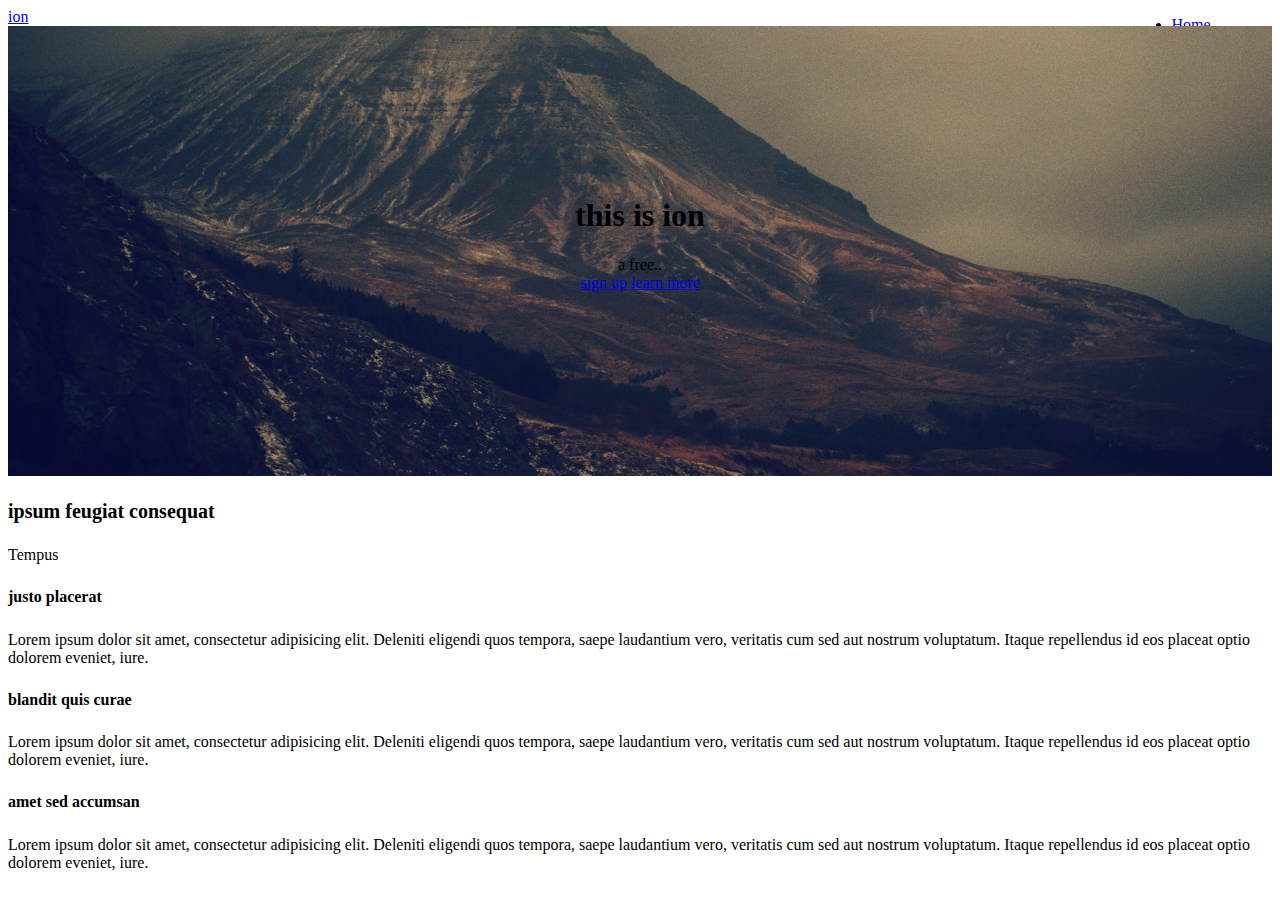
==== V7-ion/index.html @ 38d701ee "css2" ====
<!DOCTYPE html>
<html lang="en">
<head>
  <meta charset="UTF-8">
  <meta name="viewport" content="width=device-width, initial-scale=1.0">
  <meta http-equiv="X-UA-Compatible" content="ie=edge">
  <title>ION</title>
  <link rel="stylesheet" href="style.css">
  <link rel="stylesheet" href="fonts.css">
</head>

<body>
  <header>
    <div class="container">
				<div class="logo">
					<a href="#">ion</a>
			   </div>
<div class="menu">
  <ul>
    <li><a href="index.html">Home</a></li>
    <li><a href="#">Left Sidebar</a></li>
    <li><a href="#">Right Sidebar</a></li>
    <li><a href="#">No Sidebar</a></li>
    <li><a href="#" class="button_in_menu">Sign Up</a></li>
  </ul>
</div>

    </div>
</header>
<div class="banner">
  <h1>this is ion</h1>
  <div class="text">a free..</div>
  <a class="button" href="#">sign up</a>
  <a class="button" href="#">learn more</a>
</div>


  <section>
    <div class="container">
      <h3>ipsum feugiat consequat</h3>
    <p> Tempus </p>
  </div>
  </section>

  <section class="columns">
      <div class="container">
        <div class="column1">
          <i class="icon1"></i>
          <h4>justo placerat</h4>
          <p>Lorem ipsum dolor sit amet, consectetur adipisicing elit. Deleniti eligendi quos tempora, saepe laudantium vero, veritatis cum sed aut nostrum voluptatum. Itaque repellendus id eos placeat optio dolorem eveniet, iure.</p>
        </div>
        <div class="column2">
          <i class="icon2"></i>
          <h4>blandit quis curae</h4>
          <p>Lorem ipsum dolor sit amet, consectetur adipisicing elit. Deleniti eligendi quos tempora, saepe laudantium vero, veritatis cum sed aut nostrum voluptatum. Itaque repellendus id eos placeat optio dolorem eveniet, iure.</p>
        </div>
        <div class="column3">
          <i class="icon3"></i>
          <h4>amet sed accumsan</h4>
          <p>Lorem ipsum dolor sit amet, consectetur adipisicing elit. Deleniti eligendi quos tempora, saepe laudantium vero, veritatis cum sed aut nostrum voluptatum. Itaque repellendus id eos placeat optio dolorem eveniet, iure.</p>
        </div>
<div class="clear"></div>

      </div>
    </section>

    <div class="container"></div>
    <div class="container"></div>
    <div class="container"></div>


</body>

<footer>

</footer>
</html>
---- V7-ion/style.css ----
.clear
{
	clear: both;
}
.header {
  background: #fff;
  color: #555f66;
  height: 10px;
  left: 0;
  position: fixed;
  top: 0;
  width: 100%;
  z-index: 1;

}
.menu{
  list-style: none;
  margin: 0;
  padding: 0;
  float: right;
  height: inherit;
  //line-height: inherit;
  position: absolute;
  right: 1.25em;
  top: 0;
  vertical-align: middle;
}


.banner{

  height: 300px;
padding-top: 150px;
  background-image: url("images/banner.jpg");
  background-size: cover;
  background-position: center center;
  background-repeat: no-repeat;
  text-align: center;
  position: relative;
}
h1 a, h2 a, h3 a, h4 a, h5 a, h6 a {
  color: inherit;
  text-decoration: none;
}

h2 {
font-size: 1.5em;
line-height: 1.5em;
}

h3 {
font-size: 1.25em;
line-height: 1.5em;
}

h4 {
font-size: 1em;
line-height: 1.5em;
}
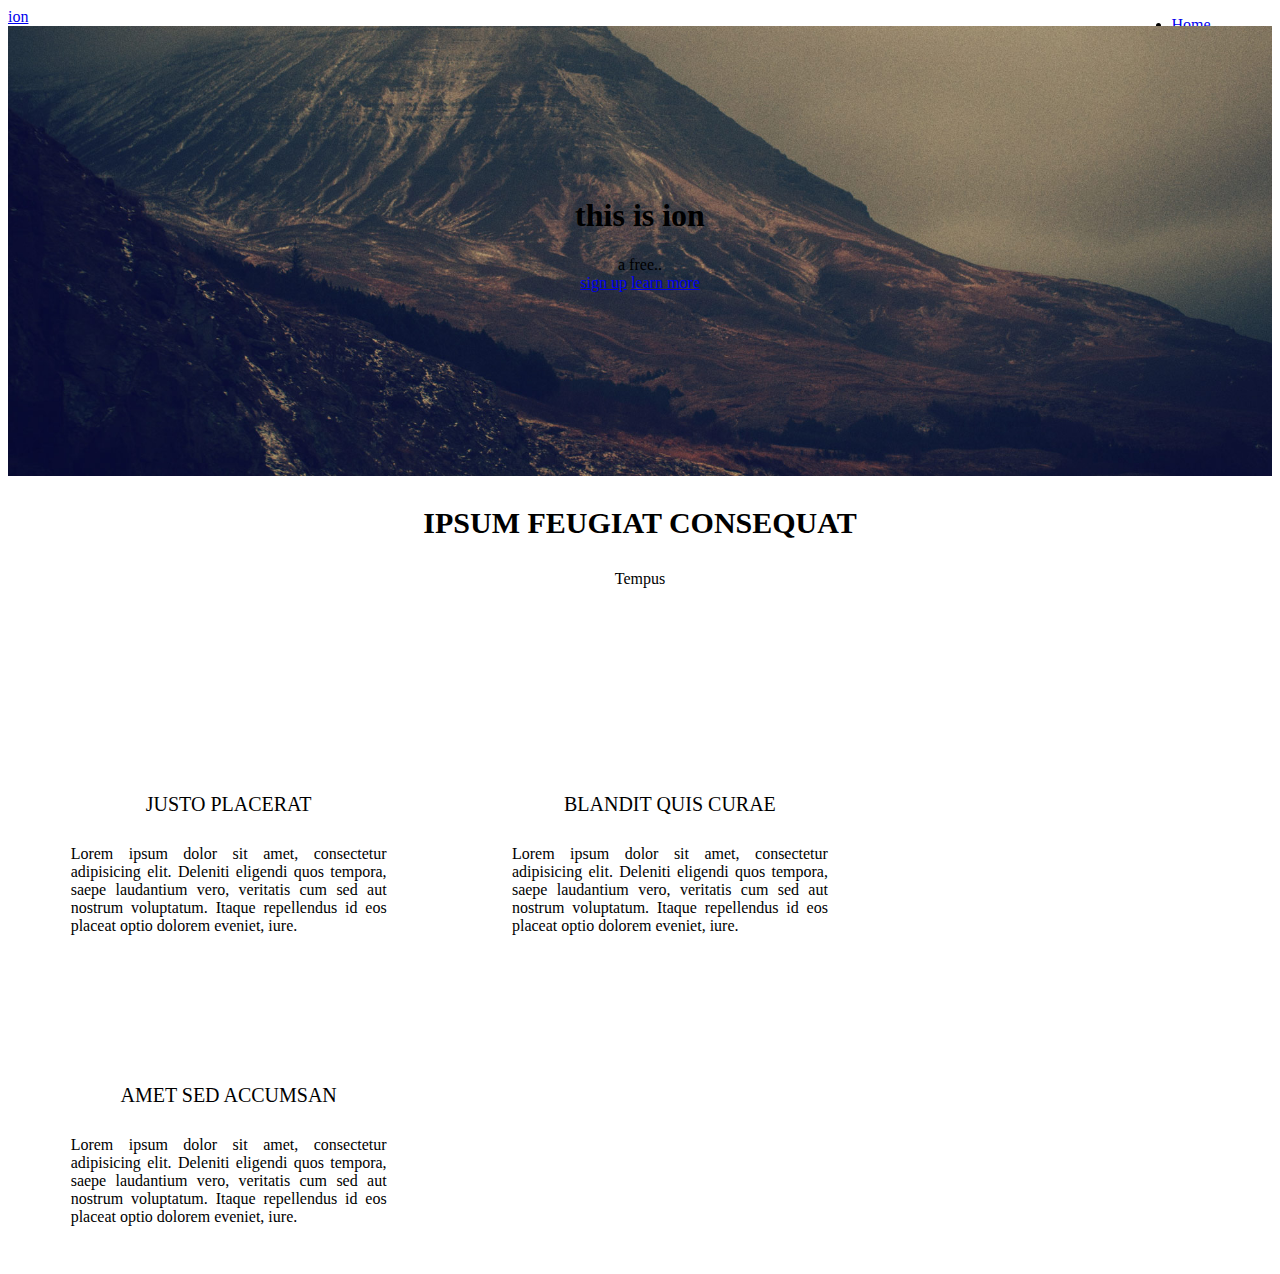
==== commit b4ce4098: "css3" ====
--- a/V7-ion/index.html
+++ b/V7-ion/index.html
@@ -11,6 +11,7 @@
 
 <body>
   <header>
+
     <div class="container">
 				<div class="logo">
 					<a href="#">ion</a>
@@ -44,17 +45,17 @@
 
   <section class="columns">
       <div class="container">
-        <div class="column1">
+        <div class="column">
           <i class="icon1"></i>
           <h4>justo placerat</h4>
           <p>Lorem ipsum dolor sit amet, consectetur adipisicing elit. Deleniti eligendi quos tempora, saepe laudantium vero, veritatis cum sed aut nostrum voluptatum. Itaque repellendus id eos placeat optio dolorem eveniet, iure.</p>
         </div>
-        <div class="column2">
+        <div class="column">
           <i class="icon2"></i>
           <h4>blandit quis curae</h4>
           <p>Lorem ipsum dolor sit amet, consectetur adipisicing elit. Deleniti eligendi quos tempora, saepe laudantium vero, veritatis cum sed aut nostrum voluptatum. Itaque repellendus id eos placeat optio dolorem eveniet, iure.</p>
         </div>
-        <div class="column3">
+        <div class="column">
           <i class="icon3"></i>
           <h4>amet sed accumsan</h4>
           <p>Lorem ipsum dolor sit amet, consectetur adipisicing elit. Deleniti eligendi quos tempora, saepe laudantium vero, veritatis cum sed aut nostrum voluptatum. Itaque repellendus id eos placeat optio dolorem eveniet, iure.</p>
--- a/V7-ion/style.css
+++ b/V7-ion/style.css
@@ -1,6 +1,12 @@
 .clear
 {
 	clear: both;
+}
+.container
+{
+	width: 100%;
+	max-width: 1280px;
+	margin: 0 auto;
 }
 .header {
   background: #fff;
@@ -38,22 +44,60 @@
   text-align: center;
   position: relative;
 }
-h1 a, h2 a, h3 a, h4 a, h5 a, h6 a {
-  color: inherit;
-  text-decoration: none;
+p{
+  text-align: center;s
 }
 
 h2 {
-font-size: 1.5em;
-line-height: 1.5em;
+font-size: 20px;
+
 }
 
 h3 {
-font-size: 1.25em;
-line-height: 1.5em;
+font-size: 30px;
+text-align: center;
+text-transform: uppercase;
 }
 
 h4 {
 font-size: 1em;
 line-height: 1.5em;
 }
+.columns
+{
+	padding: 40px 0;
+}
+.column
+{
+	display: inline-block;
+	float: left;
+	width: 33.33%;
+	padding: 0 10px;
+	text-align: center;
+}
+.column h4
+{
+
+		font-size: 20px;
+		font-weight: 300;
+		text-transform: uppercase;
+}
+.column p
+{
+	width: 75%;
+	margin: 0 auto;
+
+	font-weight: 400;
+	text-align: justify;
+}
+.column .icon1,.column .icon2,.column .icon3
+{	display: inline-block;
+	width: 64px;
+	height: 64px;
+	background-size: auto;
+	margin: 25px 0;
+}
+.definition_item .icon1
+{
+		background: url("images/lamp.png") no-repeat center center;
+}
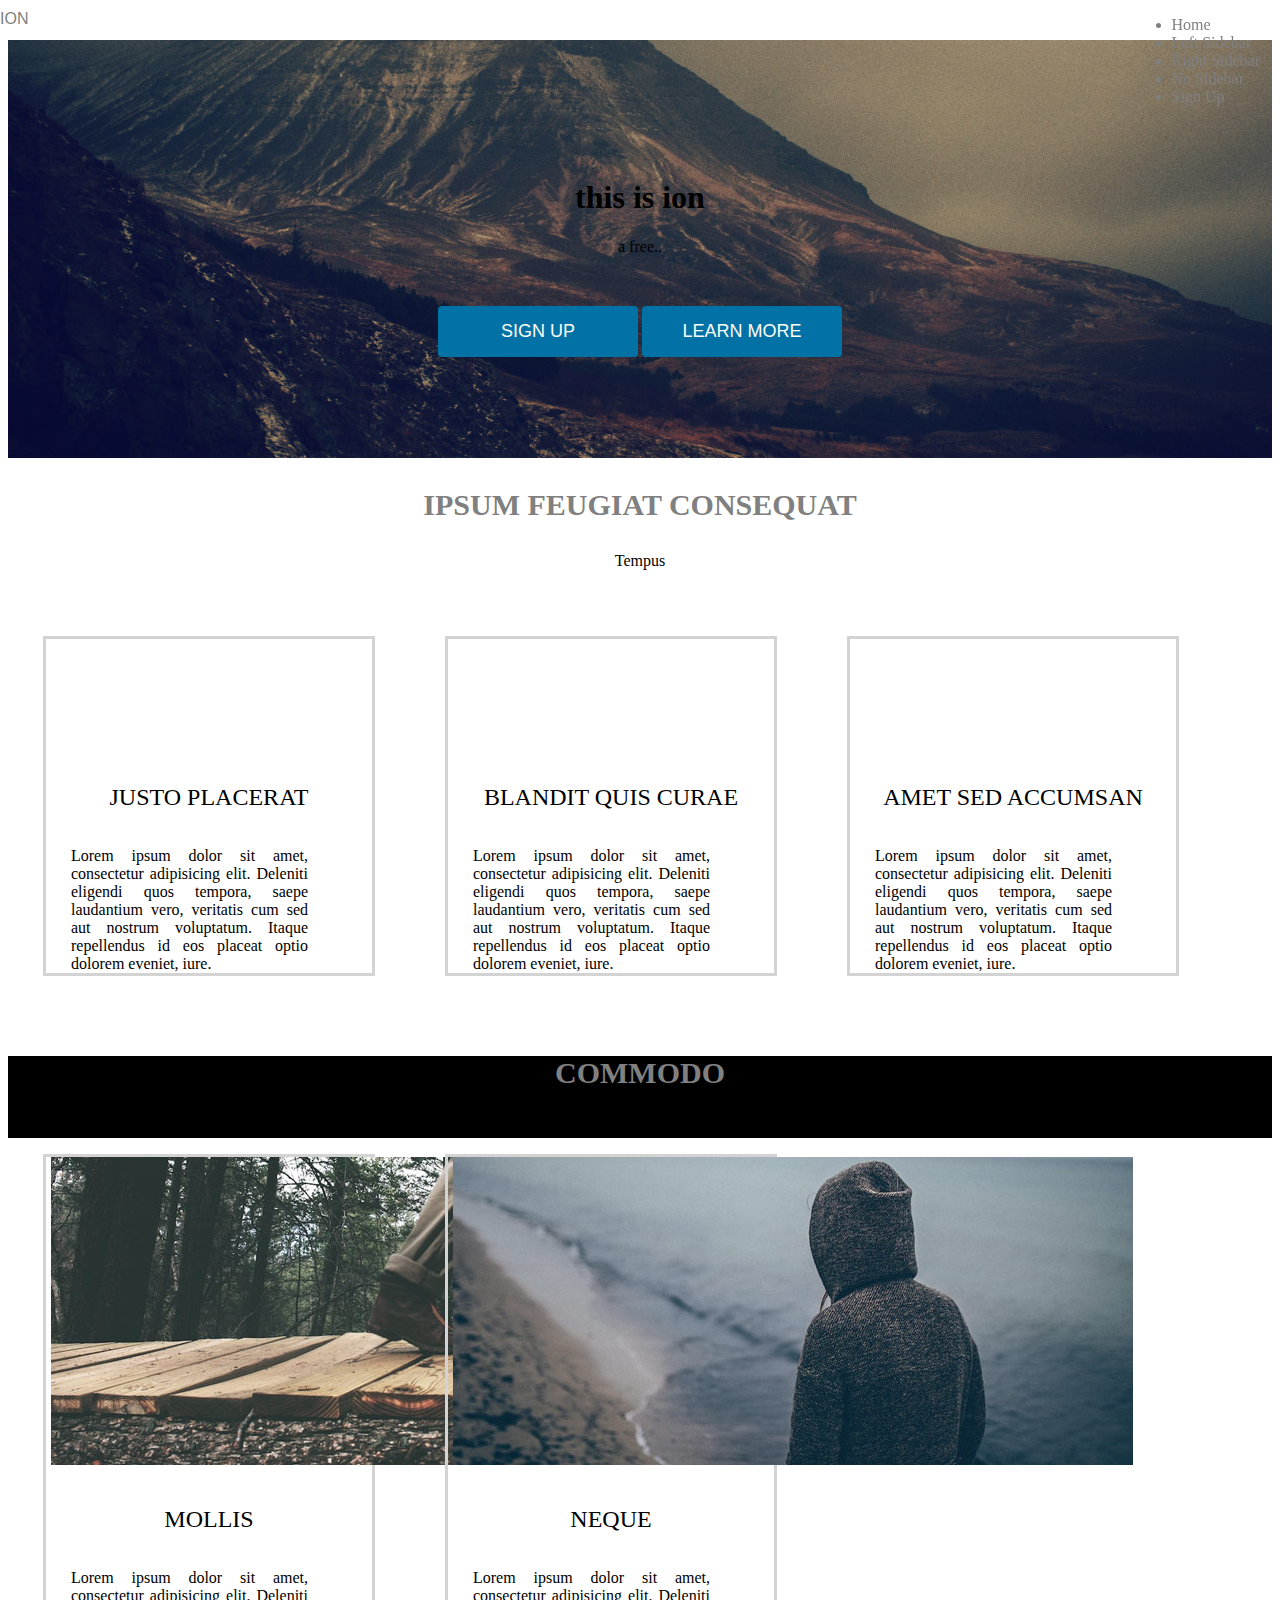
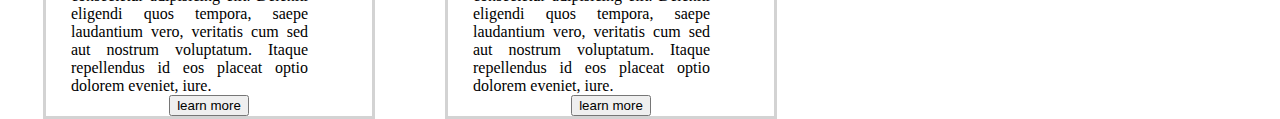
==== commit 8e215329: "ver2" ====
--- a/V7-ion/index.html
+++ b/V7-ion/index.html
@@ -43,19 +43,19 @@
   </div>
   </section>
 
-  <section class="columns">
+  <section class="squares">
       <div class="container">
-        <div class="column">
+        <div class="square">
           <i class="icon1"></i>
           <h4>justo placerat</h4>
           <p>Lorem ipsum dolor sit amet, consectetur adipisicing elit. Deleniti eligendi quos tempora, saepe laudantium vero, veritatis cum sed aut nostrum voluptatum. Itaque repellendus id eos placeat optio dolorem eveniet, iure.</p>
         </div>
-        <div class="column">
+        <div class="square">
           <i class="icon2"></i>
           <h4>blandit quis curae</h4>
           <p>Lorem ipsum dolor sit amet, consectetur adipisicing elit. Deleniti eligendi quos tempora, saepe laudantium vero, veritatis cum sed aut nostrum voluptatum. Itaque repellendus id eos placeat optio dolorem eveniet, iure.</p>
         </div>
-        <div class="column">
+        <div class="square">
           <i class="icon3"></i>
           <h4>amet sed accumsan</h4>
           <p>Lorem ipsum dolor sit amet, consectetur adipisicing elit. Deleniti eligendi quos tempora, saepe laudantium vero, veritatis cum sed aut nostrum voluptatum. Itaque repellendus id eos placeat optio dolorem eveniet, iure.</p>
@@ -64,8 +64,25 @@
 
       </div>
     </section>
+    <section class="blackcontainer">
+      <div class="container">
+        <h3>commodo</h3>
+      <p> amet </p>
+    </div>
+    <div class="square">
+    <img src="images/pic01.jpg" alt="">
+      <h4>mollis</h4>
+      <p>Lorem ipsum dolor sit amet, consectetur adipisicing elit. Deleniti eligendi quos tempora, saepe laudantium vero, veritatis cum sed aut nostrum voluptatum. Itaque repellendus id eos placeat optio dolorem eveniet, iure.</p>
+      	<button class="btn">learn more</button>
+    </div>
+    <div class="square">
+    <img src="images/pic02.jpg" alt="">
+      <h4>neque</h4>
+      <p>Lorem ipsum dolor sit amet, consectetur adipisicing elit. Deleniti eligendi quos tempora, saepe laudantium vero, veritatis cum sed aut nostrum voluptatum. Itaque repellendus id eos placeat optio dolorem eveniet, iure.</p>
+<button class="btn">learn more</button>
+    </div>
+    </section>
 
-    <div class="container"></div>
     <div class="container"></div>
     <div class="container"></div>
 
--- a/V7-ion/style.css
+++ b/V7-ion/style.css
@@ -8,10 +8,10 @@
 	max-width: 1280px;
 	margin: 0 auto;
 }
-.header {
+header {
   background: #fff;
   color: #555f66;
-  height: 10px;
+  height: 40px;
   left: 0;
   position: fixed;
   top: 0;
@@ -19,17 +19,28 @@
   z-index: 1;
 
 }
+.logo {
+  margin: 10px 0;
+text-transform: uppercase;
+	font-family: "Aria", sans-serif;
+
+}
+a{
+  text-decoration: none;
+    color: gray;
+}
 .menu{
   list-style: none;
   margin: 0;
   padding: 0;
   float: right;
   height: inherit;
-  //line-height: inherit;
+
   position: absolute;
   right: 1.25em;
   top: 0;
   vertical-align: middle;
+  color: gray;
 }
 
 
@@ -48,56 +59,88 @@
   text-align: center;s
 }
 
+
+.button
+{
+  background: #0272A6;
+  color: #fbfcf7;
+  display: inline-block;
+  width: 200px;
+  padding: 15px 0;
+  margin: 0 auto;
+  border-radius: 4px;
+  text-transform: uppercase;
+  font-family: "Aria", sans-serif;
+  font-size: 18px;
+  text-align: center;
+  margin-top: 50px;
+  text-decoration: none;
+  border-color: gray;
+}
+
+
 h2 {
 font-size: 20px;
 
 }
 
+
 h3 {
 font-size: 30px;
 text-align: center;
 text-transform: uppercase;
+color: gray;
 }
 
 h4 {
 font-size: 1em;
 line-height: 1.5em;
 }
-.columns
+.squares
 {
-	padding: 40px 0;
+	padding: 50px 0;
+
 }
-.column
+.square
 {
-	display: inline-block;
+  display: inline-block;
 	float: left;
-	width: 33.33%;
-	padding: 0 10px;
+	width: 25%;
+	padding: 0 5px;
 	text-align: center;
+  border-style: solid;
+  border-color: lightgray;
+  margin: 0 35px;
+
 }
-.column h4
+.square h4
 {
 
-		font-size: 20px;
-		font-weight: 300;
-		text-transform: uppercase;
+  font-size: 24px;
+  font-weight: 300;
+  text-transform: uppercase
 }
-.column p
+.square p
 {
-	width: 75%;
-	margin: 0 auto;
-
-	font-weight: 400;
+  width: 75%;
+	margin: 0 20px;
+	font-weight:200;
 	text-align: justify;
 }
-.column .icon1,.column .icon2,.column .icon3
+.square .icon1,.square .icon2,.square .icon3
 {	display: inline-block;
-	width: 64px;
+	width: 24px;
 	height: 64px;
 	background-size: auto;
-	margin: 25px 0;
+	margin: 20px 0;
 }
 .definition_item .icon1
 {
 		background: url("images/lamp.png") no-repeat center center;
 }
+.blackcontainer
+{
+  background-color: black;
+  text-align: center;
+  position: relative;
+}
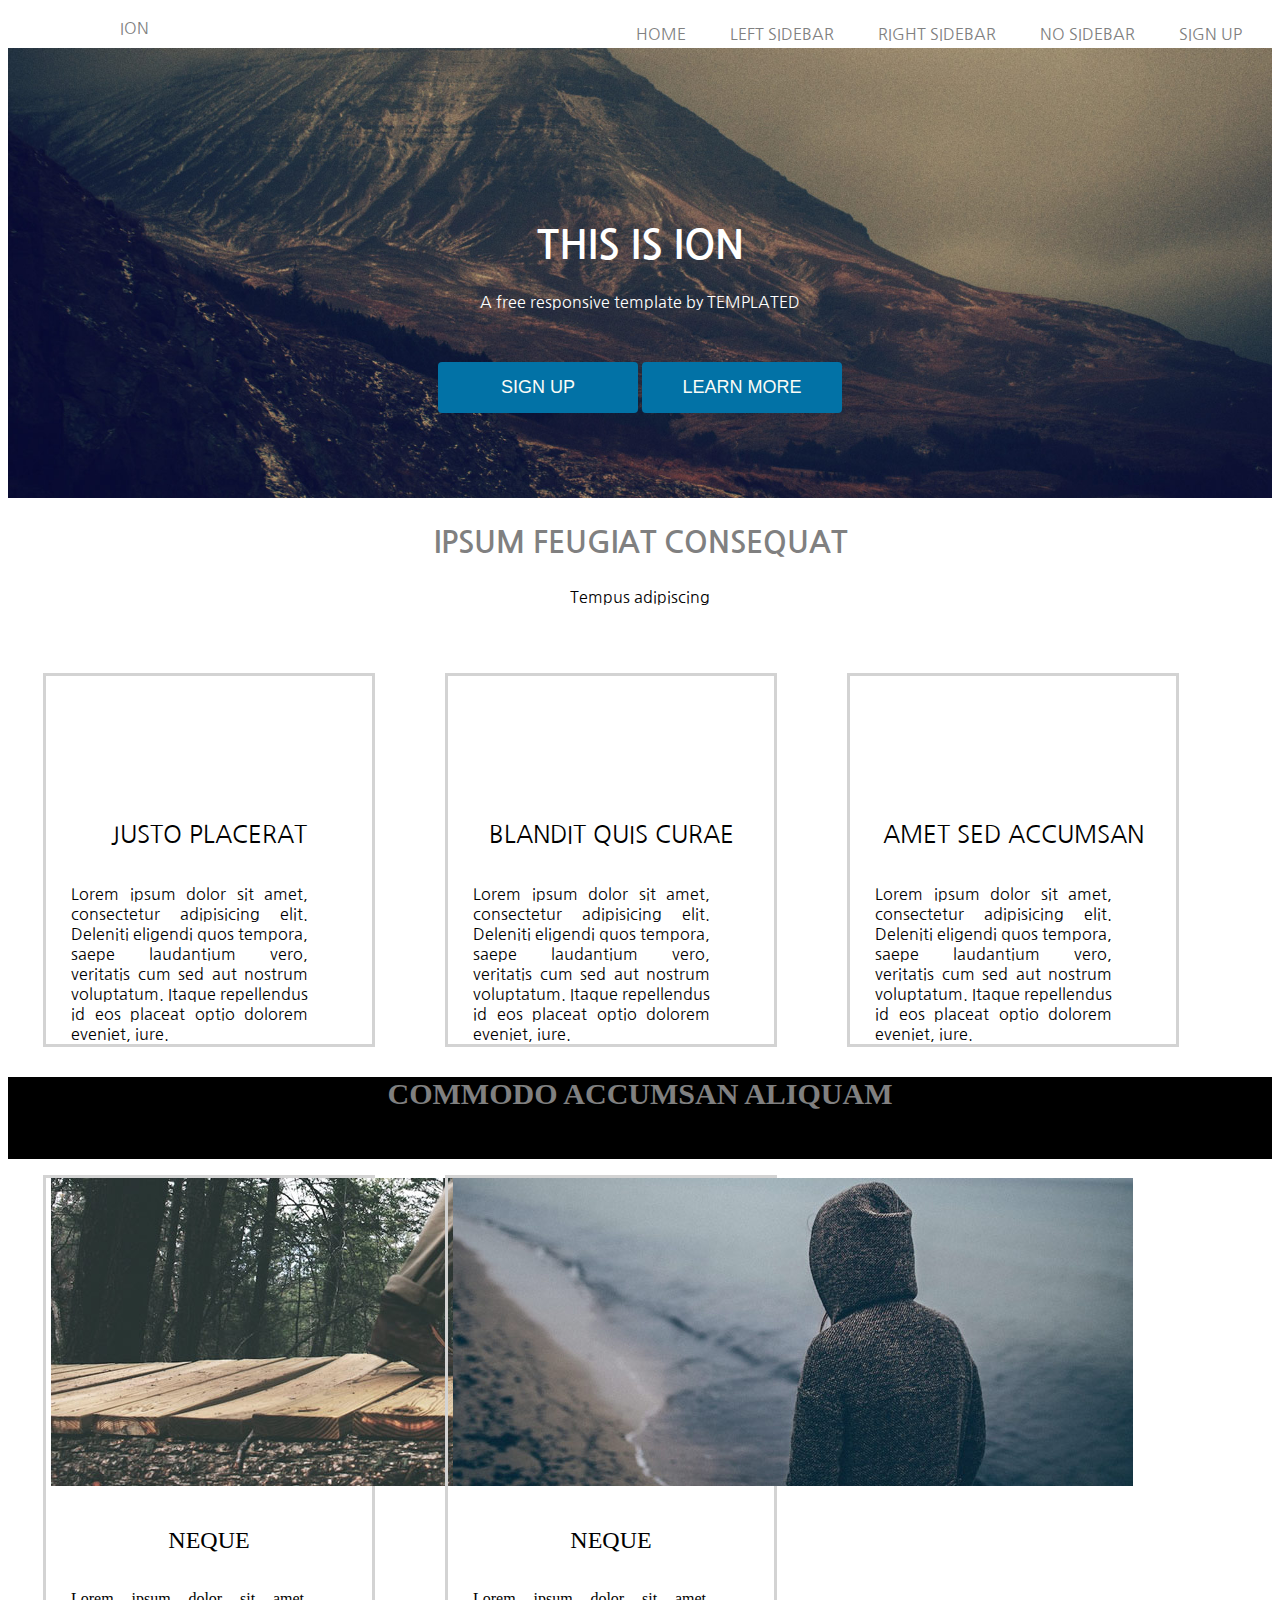
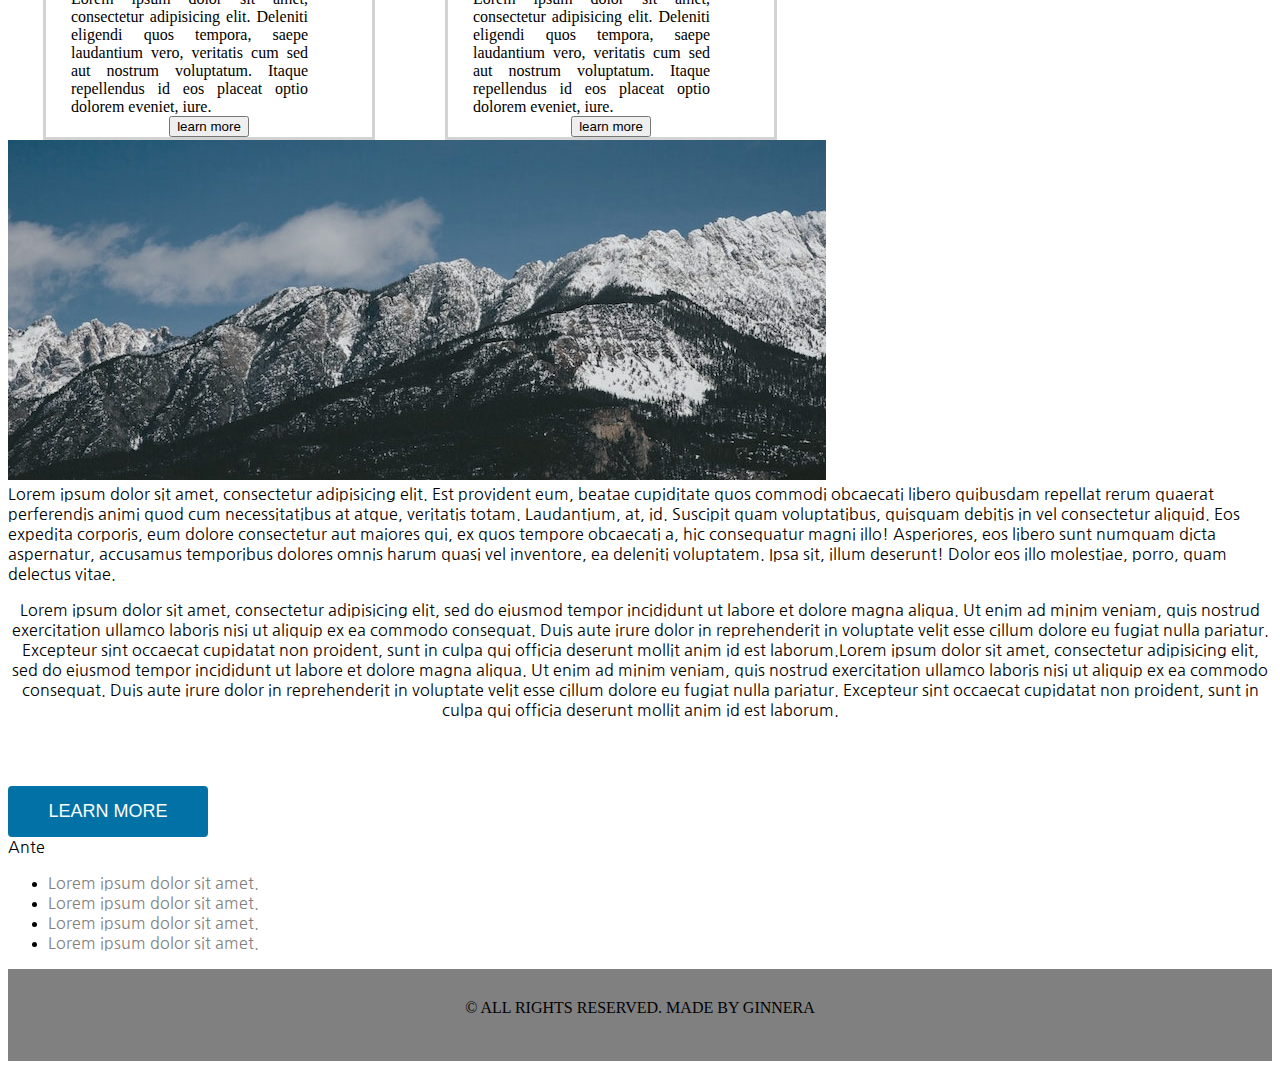
==== commit 41e271b2: "menu" ====
--- a/V7-ion/index.html
+++ b/V7-ion/index.html
@@ -7,41 +7,51 @@
   <title>ION</title>
   <link rel="stylesheet" href="style.css">
   <link rel="stylesheet" href="fonts.css">
+  <link href="https://fonts.googleapis.com/css?family=Mukta+Malar" rel="stylesheet">
+  <link href="https://fonts.googleapis.com/css?family=Nanum+Gothic" rel="stylesheet">
 </head>
 
 <body>
   <header>
-
     <div class="container">
-				<div class="logo">
-					<a href="#">ion</a>
-			   </div>
-<div class="menu">
-  <ul>
-    <li><a href="index.html">Home</a></li>
-    <li><a href="#">Left Sidebar</a></li>
-    <li><a href="#">Right Sidebar</a></li>
-    <li><a href="#">No Sidebar</a></li>
-    <li><a href="#" class="button_in_menu">Sign Up</a></li>
-  </ul>
-</div>
-
+        <nav>
+            <div class="uppercase">
+              <div class="logo">
+                <a href="#">ion</a>
+              </div>
+              <div class="menu">
+                <ul class="menuul">
+                  <li><a href="#">HOME</a></li>
+                  <li><a href="#">Left Sidebar</a></li>
+                  <li><a href="#">Right Sidebar</a></li>
+                  <li><a href="#">No Sidebar</a></li>
+                  <li><a href="#">Sign Up</a></li>
+                </ul>
+              </div>
+            <div class="clear"></div>
+            </div>
+        </nav>
     </div>
 </header>
+
 <div class="banner">
-  <h1>this is ion</h1>
-  <div class="text">a free..</div>
+  <h1 class="uppercase">this is ion</h1>
+  <div class="text">A free responsive template by
+    <span class="uppercase">templated
+    </span>
+  </div>
   <a class="button" href="#">sign up</a>
   <a class="button" href="#">learn more</a>
 </div>
 
 
+
+
   <section>
     <div class="container">
       <h3>ipsum feugiat consequat</h3>
-    <p> Tempus </p>
+    <p> Tempus adipiscing </p>
   </div>
-  </section>
 
   <section class="squares">
       <div class="container">
@@ -56,40 +66,71 @@
           <p>Lorem ipsum dolor sit amet, consectetur adipisicing elit. Deleniti eligendi quos tempora, saepe laudantium vero, veritatis cum sed aut nostrum voluptatum. Itaque repellendus id eos placeat optio dolorem eveniet, iure.</p>
         </div>
         <div class="square">
-          <i class="icon3"></i>
+          <i class="icon3">
+
+          </i>
           <h4>amet sed accumsan</h4>
           <p>Lorem ipsum dolor sit amet, consectetur adipisicing elit. Deleniti eligendi quos tempora, saepe laudantium vero, veritatis cum sed aut nostrum voluptatum. Itaque repellendus id eos placeat optio dolorem eveniet, iure.</p>
         </div>
+        </div>
+  </section>
 <div class="clear"></div>
+</section>
 
-      </div>
-    </section>
-    <section class="blackcontainer">
-      <div class="container">
-        <h3>commodo</h3>
+<section class="blackcontainer">
+      <div class="containerb">
+        <h3>commodo accumsan aliquam</h3>
       <p> amet </p>
-    </div>
     <div class="square">
     <img src="images/pic01.jpg" alt="">
-      <h4>mollis</h4>
+      <h4>neque</h4>
       <p>Lorem ipsum dolor sit amet, consectetur adipisicing elit. Deleniti eligendi quos tempora, saepe laudantium vero, veritatis cum sed aut nostrum voluptatum. Itaque repellendus id eos placeat optio dolorem eveniet, iure.</p>
-      	<button class="btn">learn more</button>
+    <button class="btn">learn more</button>
     </div>
     <div class="square">
     <img src="images/pic02.jpg" alt="">
       <h4>neque</h4>
       <p>Lorem ipsum dolor sit amet, consectetur adipisicing elit. Deleniti eligendi quos tempora, saepe laudantium vero, veritatis cum sed aut nostrum voluptatum. Itaque repellendus id eos placeat optio dolorem eveniet, iure.</p>
-<button class="btn">learn more</button>
+      <button class="btn">learn more</button>
     </div>
-    </section>
+    </div>
+</section>
 
-    <div class="container"></div>
-    <div class="container"></div>
+<section>
+  <div class="container">
+
+    <img src="images/pic03.jpg" alt="">
+    <div>Lorem ipsum dolor sit amet, consectetur adipisicing elit. Est provident eum, beatae cupiditate quos commodi obcaecati libero quibusdam repellat rerum quaerat perferendis animi quod cum necessitatibus at atque, veritatis totam.
+    Laudantium, at, id. Suscipit quam voluptatibus, quisquam debitis in vel consectetur aliquid. Eos expedita corporis, eum dolore consectetur aut maiores qui, ex quos tempore obcaecati a, hic consequatur magni illo!
+    Asperiores, eos libero sunt numquam dicta aspernatur, accusamus temporibus dolores omnis harum quasi vel inventore, ea deleniti voluptatem. Ipsa sit, illum deserunt! Dolor eos illo molestiae, porro, quam delectus vitae.</div>
+  </div>
+  <div class="container">
+    <div>
+      <p>Lorem ipsum dolor sit amet, consectetur adipisicing elit, sed do eiusmod tempor incididunt ut labore et dolore magna aliqua. Ut enim ad minim veniam, quis nostrud exercitation ullamco laboris nisi ut aliquip ex ea commodo consequat. Duis aute irure dolor in reprehenderit in voluptate velit esse cillum dolore eu fugiat nulla pariatur. Excepteur sint occaecat cupidatat non proident, sunt in culpa qui officia deserunt mollit anim id est laborum.Lorem ipsum dolor sit amet, consectetur adipisicing elit, sed do eiusmod tempor incididunt ut labore et dolore magna aliqua. Ut enim ad minim veniam, quis nostrud exercitation ullamco laboris nisi ut aliquip ex ea commodo consequat. Duis aute irure dolor in reprehenderit in voluptate velit esse cillum dolore eu fugiat nulla pariatur. Excepteur sint occaecat cupidatat non proident, sunt in culpa qui officia deserunt mollit anim id est laborum.</p>
+      <a class="button" href="#">learn more</a>
+    </div>
+    <div>
+      Ante
+      <ul>
+        <li><a href="#">Lorem ipsum dolor sit amet.</a></li>
+        <li><a href="#">Lorem ipsum dolor sit amet.</a></li>
+        <li><a href="#">Lorem ipsum dolor sit amet.</a></li>
+        <li><a href="#">Lorem ipsum dolor sit amet.</a></li>
+    </ul>
+
+    </div>
+  </div>
+
+
+
+
+</section>
+
 
 
 </body>
 
 <footer>
-
+<span class="copy">© ALL RIGHTS RESERVED. MADE BY GINNERA</span>
 </footer>
 </html>
--- a/V7-ion/style.css
+++ b/V7-ion/style.css
@@ -1,53 +1,84 @@
 .clear
 {
-	clear: both;
+  clear: both;
+}
+a
+{
+  color: gray;
+  text-decoration: none;
+
+}
+.uppercase
+{
+	text-transform: uppercase;
+
 }
 .container
 {
 	width: 100%;
 	max-width: 1280px;
 	margin: 0 auto;
+  font-family: 'Nanum Gothic', sans-serif;
+
 }
 header {
   background: #fff;
   color: #555f66;
   height: 40px;
   left: 0;
-  position: fixed;
+  position: relative;
   top: 0;
   width: 100%;
   z-index: 1;
 
 }
-.logo {
-  margin: 10px 0;
-text-transform: uppercase;
-	font-family: "Aria", sans-serif;
-
-}
-a{
-  text-decoration: none;
-    color: gray;
-}
-.menu{
+/* logo,menu */
+.logo,.menu
+{
+  display: inline-block;
+}
+.logo
+{
+  float: left;
+  width: 20%;
+  text-align: center;
+	padding-top: 10px;
+  /*padding-top: 30px;*/
+}
+.menu
+{
+  float: right;
+  width: 80%;
+  /*padding-top: 30px;*/
+  text-align: right;
+
+}
+.menuul
+{
   list-style: none;
-  margin: 0;
-  padding: 0;
-  float: right;
-  height: inherit;
-
-  position: absolute;
-  right: 1.25em;
-  top: 0;
-  vertical-align: middle;
-  color: gray;
-}
-
-
-.banner{
-
+  padding-right: 10px;
+}
+.menuul li
+{
+  display: inline;
+  padding: 0px 20px;
+
+
+}
+.menuul a:hover
+{
+  color: white;
+	background-color: skyblue;
+	border-radius: 10px;
+
+}
+
+/*banner*/
+
+.banner
+{
   height: 300px;
-padding-top: 150px;
+	padding-top: 150px;
   background-image: url("images/banner.jpg");
   background-size: cover;
   background-position: center center;
@@ -68,14 +99,36 @@
   width: 200px;
   padding: 15px 0;
   margin: 0 auto;
-  border-radius: 4px;
   text-transform: uppercase;
   font-family: "Aria", sans-serif;
   font-size: 18px;
   text-align: center;
   margin-top: 50px;
   text-decoration: none;
+	border-radius: 4px;
   border-color: gray;
+}
+.button:hover
+{
+  color: white;
+	background-color: skyblue;
+	border-radius: 4px;
+}
+
+
+
+h1
+{
+  color: white;
+  font-size: 40px;
+  font-family: monospace;
+  font-family: 'Nanum Gothic', sans-serif;
+
+
+}
+.banner .text{
+  color: white;
+font-family: 'Nanum Gothic', sans-serif;
 }
 
 
@@ -138,9 +191,35 @@
 {
 		background: url("images/lamp.png") no-repeat center center;
 }
-.blackcontainer
+/*block2*/
+.containerb
 {
   background-color: black;
   text-align: center;
   position: relative;
-}
+  background-size: cover;
+}
+.text
+{
+  color: grey;
+}
+
+.column
+{
+  display: inline-block;
+}
+
+/*footer*/
+footer
+{
+	height: 92px;
+	text-align: center;
+	background-color: grey;
+	text-transform: uppercase;
+}
+footer span
+{
+	display: inline-block;
+	margin: 30px 0;
+
+}
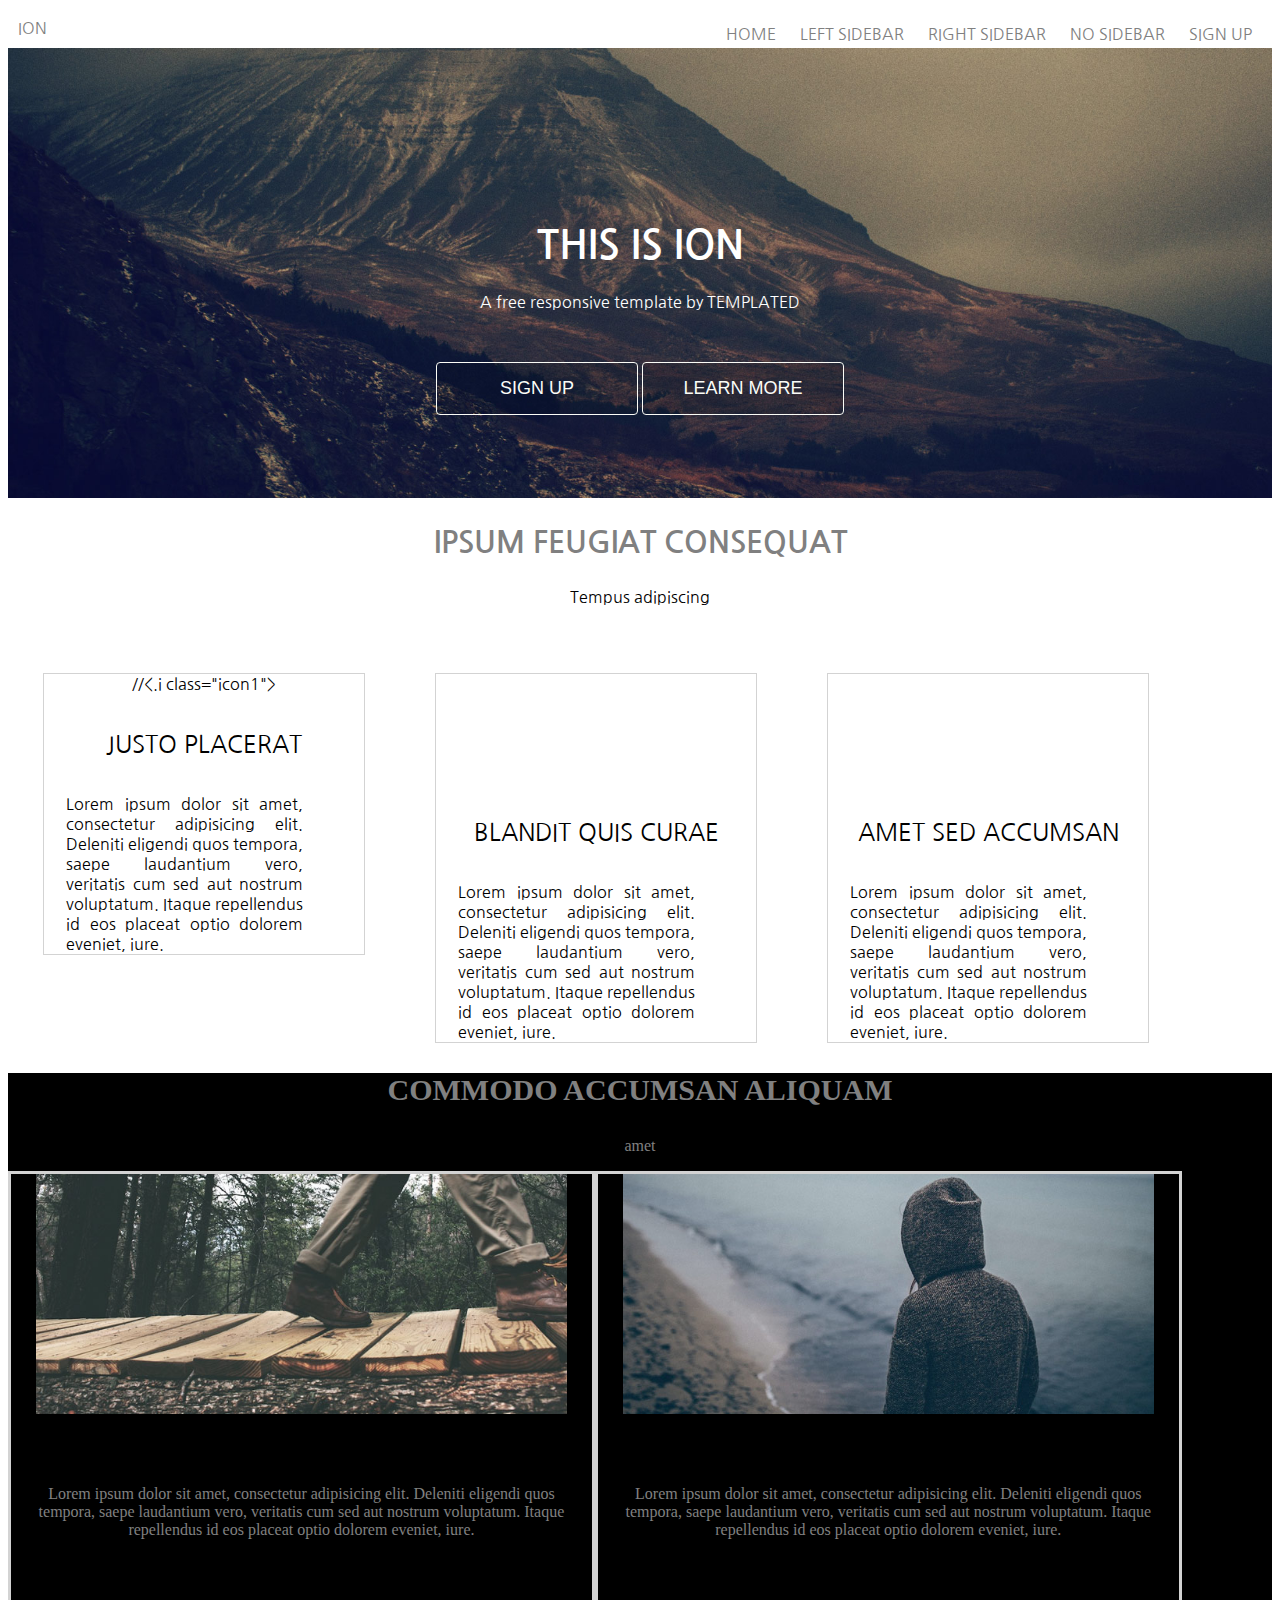
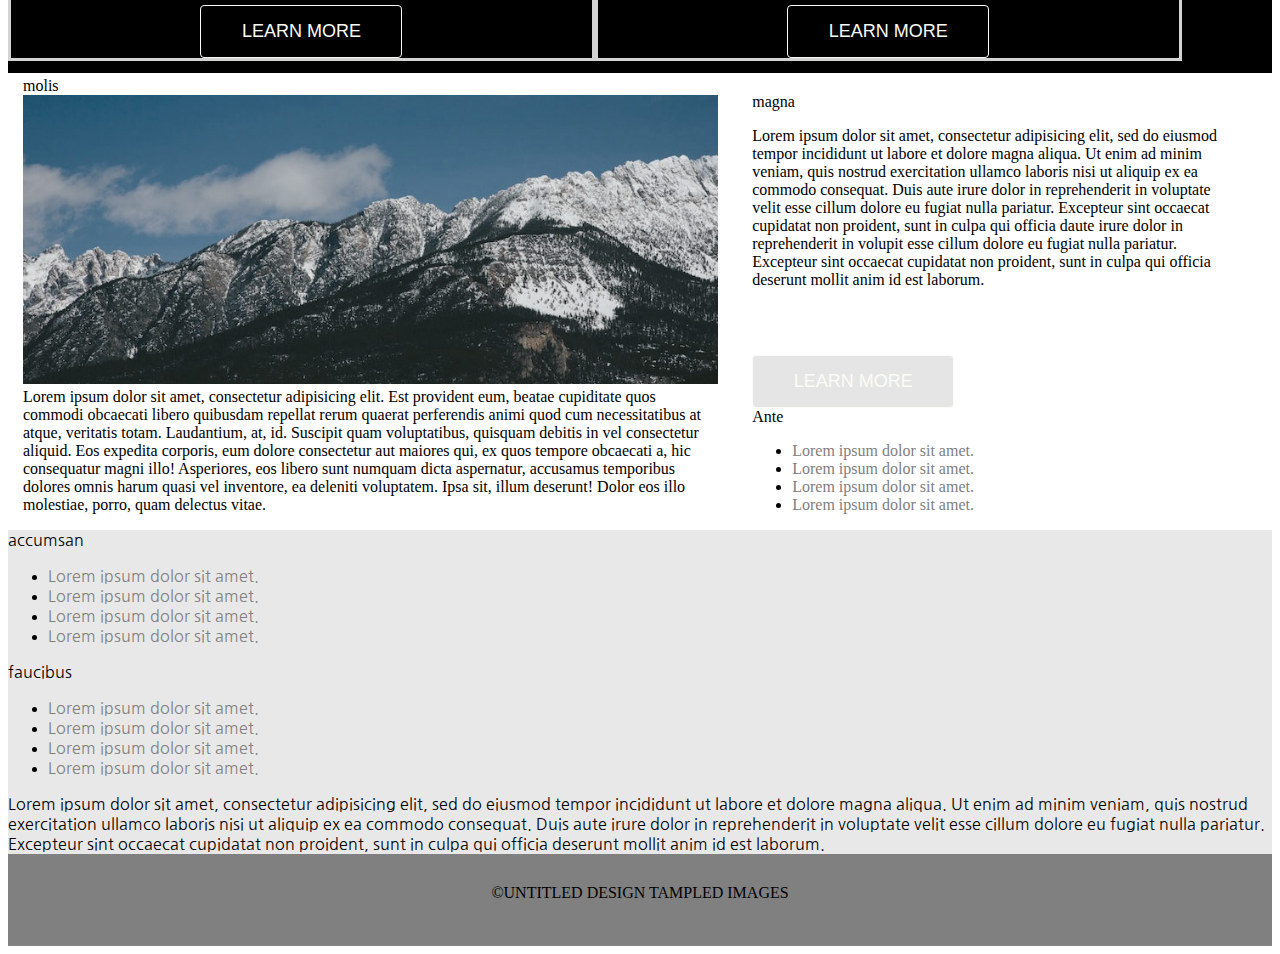
==== commit e037e130: "ver4" ====
--- a/V7-ion/index.html
+++ b/V7-ion/index.html
@@ -56,7 +56,8 @@
   <section class="squares">
       <div class="container">
         <div class="square">
-          <i class="icon1"></i>
+          //<.i class="icon1"></i>
+          <i class="icon fa-area-chart major"></i>
           <h4>justo placerat</h4>
           <p>Lorem ipsum dolor sit amet, consectetur adipisicing elit. Deleniti eligendi quos tempora, saepe laudantium vero, veritatis cum sed aut nostrum voluptatum. Itaque repellendus id eos placeat optio dolorem eveniet, iure.</p>
         </div>
@@ -66,9 +67,7 @@
           <p>Lorem ipsum dolor sit amet, consectetur adipisicing elit. Deleniti eligendi quos tempora, saepe laudantium vero, veritatis cum sed aut nostrum voluptatum. Itaque repellendus id eos placeat optio dolorem eveniet, iure.</p>
         </div>
         <div class="square">
-          <i class="icon3">
-
-          </i>
+          <i class="icon3"></i>
           <h4>amet sed accumsan</h4>
           <p>Lorem ipsum dolor sit amet, consectetur adipisicing elit. Deleniti eligendi quos tempora, saepe laudantium vero, veritatis cum sed aut nostrum voluptatum. Itaque repellendus id eos placeat optio dolorem eveniet, iure.</p>
         </div>
@@ -77,36 +76,35 @@
 <div class="clear"></div>
 </section>
 
-<section class="blackcontainer">
-      <div class="containerb">
+<section class="containerb">
         <h3>commodo accumsan aliquam</h3>
-      <p> amet </p>
-    <div class="square">
-    <img src="images/pic01.jpg" alt="">
-      <h4>neque</h4>
-      <p>Lorem ipsum dolor sit amet, consectetur adipisicing elit. Deleniti eligendi quos tempora, saepe laudantium vero, veritatis cum sed aut nostrum voluptatum. Itaque repellendus id eos placeat optio dolorem eveniet, iure.</p>
-    <button class="btn">learn more</button>
-    </div>
-    <div class="square">
-    <img src="images/pic02.jpg" alt="">
-      <h4>neque</h4>
-      <p>Lorem ipsum dolor sit amet, consectetur adipisicing elit. Deleniti eligendi quos tempora, saepe laudantium vero, veritatis cum sed aut nostrum voluptatum. Itaque repellendus id eos placeat optio dolorem eveniet, iure.</p>
-      <button class="btn">learn more</button>
-    </div>
-    </div>
+        <p> amet </p>
+          <div class="square2">
+            <img class="img" src="images/pic01.jpg" alt="">
+            <h4>neque</h4>
+            <p>Lorem ipsum dolor sit amet, consectetur adipisicing elit. Deleniti eligendi quos tempora, saepe laudantium vero, veritatis cum sed aut nostrum voluptatum. Itaque repellendus id eos placeat optio dolorem eveniet, iure.</p>
+            <a class="button" href="#">learn more</a>
+          </div>
+          <div class="square2">
+            <img class="img" src="images/pic02.jpg" alt="">
+            <h4>neque</h4>
+            <p>Lorem ipsum dolor sit amet, consectetur adipisicing elit. Deleniti eligendi quos tempora, saepe laudantium vero, veritatis cum sed aut nostrum voluptatum. Itaque repellendus id eos placeat optio dolorem eveniet, iure.</p>
+            <a class="button" href="#">learn more</a>
+          </div>
 </section>
 
 <section>
-  <div class="container">
-
-    <img src="images/pic03.jpg" alt="">
+  <div class="container3">
+    molis
+    <img class="img" src="images/pic03.jpg" alt="">
     <div>Lorem ipsum dolor sit amet, consectetur adipisicing elit. Est provident eum, beatae cupiditate quos commodi obcaecati libero quibusdam repellat rerum quaerat perferendis animi quod cum necessitatibus at atque, veritatis totam.
     Laudantium, at, id. Suscipit quam voluptatibus, quisquam debitis in vel consectetur aliquid. Eos expedita corporis, eum dolore consectetur aut maiores qui, ex quos tempore obcaecati a, hic consequatur magni illo!
     Asperiores, eos libero sunt numquam dicta aspernatur, accusamus temporibus dolores omnis harum quasi vel inventore, ea deleniti voluptatem. Ipsa sit, illum deserunt! Dolor eos illo molestiae, porro, quam delectus vitae.</div>
   </div>
-  <div class="container">
+  <div class="container4">
     <div>
-      <p>Lorem ipsum dolor sit amet, consectetur adipisicing elit, sed do eiusmod tempor incididunt ut labore et dolore magna aliqua. Ut enim ad minim veniam, quis nostrud exercitation ullamco laboris nisi ut aliquip ex ea commodo consequat. Duis aute irure dolor in reprehenderit in voluptate velit esse cillum dolore eu fugiat nulla pariatur. Excepteur sint occaecat cupidatat non proident, sunt in culpa qui officia deserunt mollit anim id est laborum.Lorem ipsum dolor sit amet, consectetur adipisicing elit, sed do eiusmod tempor incididunt ut labore et dolore magna aliqua. Ut enim ad minim veniam, quis nostrud exercitation ullamco laboris nisi ut aliquip ex ea commodo consequat. Duis aute irure dolor in reprehenderit in voluptate velit esse cillum dolore eu fugiat nulla pariatur. Excepteur sint occaecat cupidatat non proident, sunt in culpa qui officia deserunt mollit anim id est laborum.</p>
+      magna
+      <p>Lorem ipsum dolor sit amet, consectetur adipisicing elit, sed do eiusmod tempor incididunt ut labore et dolore magna aliqua. Ut enim ad minim veniam, quis nostrud exercitation ullamco laboris nisi ut aliquip ex ea commodo consequat. Duis aute irure dolor in reprehenderit in voluptate velit esse cillum dolore eu fugiat nulla pariatur. Excepteur sint occaecat cupidatat non proident, sunt in culpa qui officia daute irure dolor in reprehenderit in volupit esse cillum dolore eu fugiat nulla pariatur. Excepteur sint occaecat cupidatat non proident, sunt in culpa qui officia deserunt mollit anim id est laborum.</p>
       <a class="button" href="#">learn more</a>
     </div>
     <div>
@@ -117,20 +115,44 @@
         <li><a href="#">Lorem ipsum dolor sit amet.</a></li>
         <li><a href="#">Lorem ipsum dolor sit amet.</a></li>
     </ul>
-
     </div>
   </div>
+</section>
 
+  <section class="s5">
+    <div class="container">
+  accumsan
+  <ul>
+  <li><a href="#">Lorem ipsum dolor sit amet.</a></li>
+  <li><a href="#">Lorem ipsum dolor sit amet.</a></li>
+  <li><a href="#">Lorem ipsum dolor sit amet.</a></li>
+  <li><a href="#">Lorem ipsum dolor sit amet.</a></li>
+  </ul>
+    </div>
 
+    <div class="container">
+faucibus
+<ul>
+  <li><a href="#">Lorem ipsum dolor sit amet.</a></li>
+  <li><a href="#">Lorem ipsum dolor sit amet.</a></li>
+  <li><a href="#">Lorem ipsum dolor sit amet.</a></li>
+  <li><a href="#">Lorem ipsum dolor sit amet.</a></li>
+</ul>
+    </div>
 
+    <div class="container">
+      Lorem ipsum dolor sit amet, consectetur adipisicing elit, sed do eiusmod tempor incididunt ut labore et dolore magna aliqua. Ut enim ad minim veniam, quis nostrud exercitation ullamco laboris nisi ut aliquip ex ea commodo consequat. Duis aute irure dolor in reprehenderit in voluptate velit esse cillum dolore eu fugiat nulla pariatur. Excepteur sint occaecat cupidatat non proident, sunt in culpa qui officia deserunt mollit anim id est laborum.
+<i class="fa fa-twitter" aria-hidden="true"></i>
+    </div>
 
-</section>
+  </section>
 
 
 
 </body>
 
 <footer>
-<span class="copy">© ALL RIGHTS RESERVED. MADE BY GINNERA</span>
-</footer>
+<span class="copy">©Untitled</span>
+<span class="design"> Design TAMPLED</span>
+<span class="images"> Images</span>
 </html>
--- a/V7-ion/style.css
+++ b/V7-ion/style.css
@@ -41,14 +41,14 @@
 {
   float: left;
   width: 20%;
-  text-align: center;
 	padding-top: 10px;
+  padding-left: 10px;
   /*padding-top: 30px;*/
 }
 .menu
 {
   float: right;
-  width: 80%;
+  width: 70%;
   /*padding-top: 30px;*/
   text-align: right;
 
@@ -61,7 +61,7 @@
 .menuul li
 {
   display: inline;
-  padding: 0px 20px;
+  padding: 0px 10px;
 
 
 }
@@ -87,13 +87,13 @@
   position: relative;
 }
 p{
-  text-align: center;s
+  text-align: center;
 }
 
 
 .button
 {
-  background: #0272A6;
+  background: rgba(0, 0, 0, 0.1);;
   color: #fbfcf7;
   display: inline-block;
   width: 200px;
@@ -105,8 +105,10 @@
   text-align: center;
   margin-top: 50px;
   text-decoration: none;
+  border-width: medium;
 	border-radius: 4px;
   border-color: gray;
+  border: 1px solid;
 }
 .button:hover
 {
@@ -159,9 +161,9 @@
   display: inline-block;
 	float: left;
 	width: 25%;
-	padding: 0 5px;
+	padding: 0 2px;
 	text-align: center;
-  border-style: solid;
+  border: 1px solid;
   border-color: lightgray;
   margin: 0 35px;
 
@@ -191,13 +193,14 @@
 {
 		background: url("images/lamp.png") no-repeat center center;
 }
-/*block2*/
+/*blocks*/
 .containerb
 {
   background-color: black;
   text-align: center;
-  position: relative;
-  background-size: cover;
+  background-sizvve: cover;
+  width: 100%;
+  height: 600px;
 }
 .text
 {
@@ -208,7 +211,46 @@
 {
   display: inline-block;
 }
-
+.square2
+{
+  display: inline-block;
+	float: left;
+	width: 42%;
+	padding: 0 25px;
+	text-align: center;
+  border-style: solid;
+  border-color: lightgray;
+  margin: 0 0px;
+
+}
+.img{
+  width: 100%;
+}
+.containerb p
+{
+  text-align: center;
+  color: grey;
+}
+.container3, .container4
+{
+  display: inline-block;
+  margin: 0 15px;
+}
+
+.container3{
+  width: 55%;
+}
+.container4{
+  padding-top: 20px;
+  width: 37%;
+}
+.container4 p{
+  width: 100%;
+  text-align: left;
+}
+.s5{
+  background-color: rgba(232, 232, 232, 1);
+}
 /*footer*/
 footer
 {
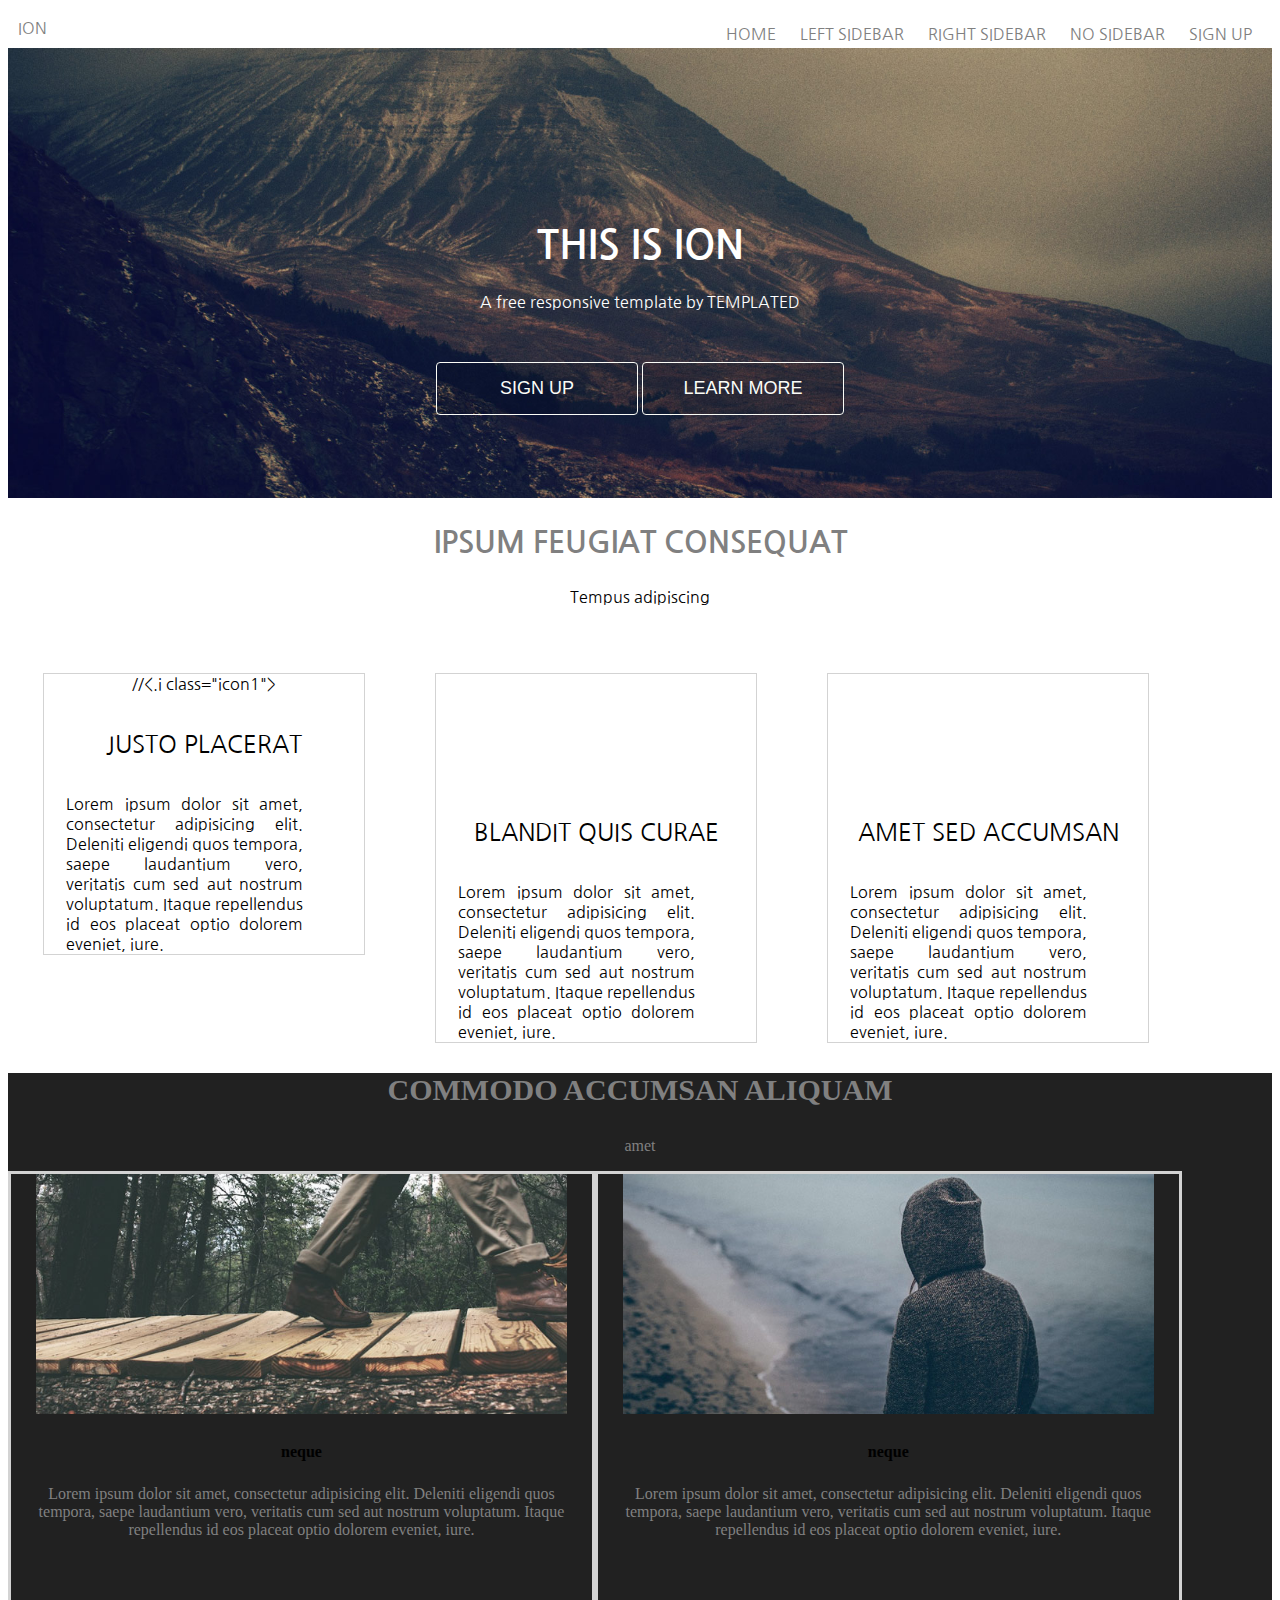
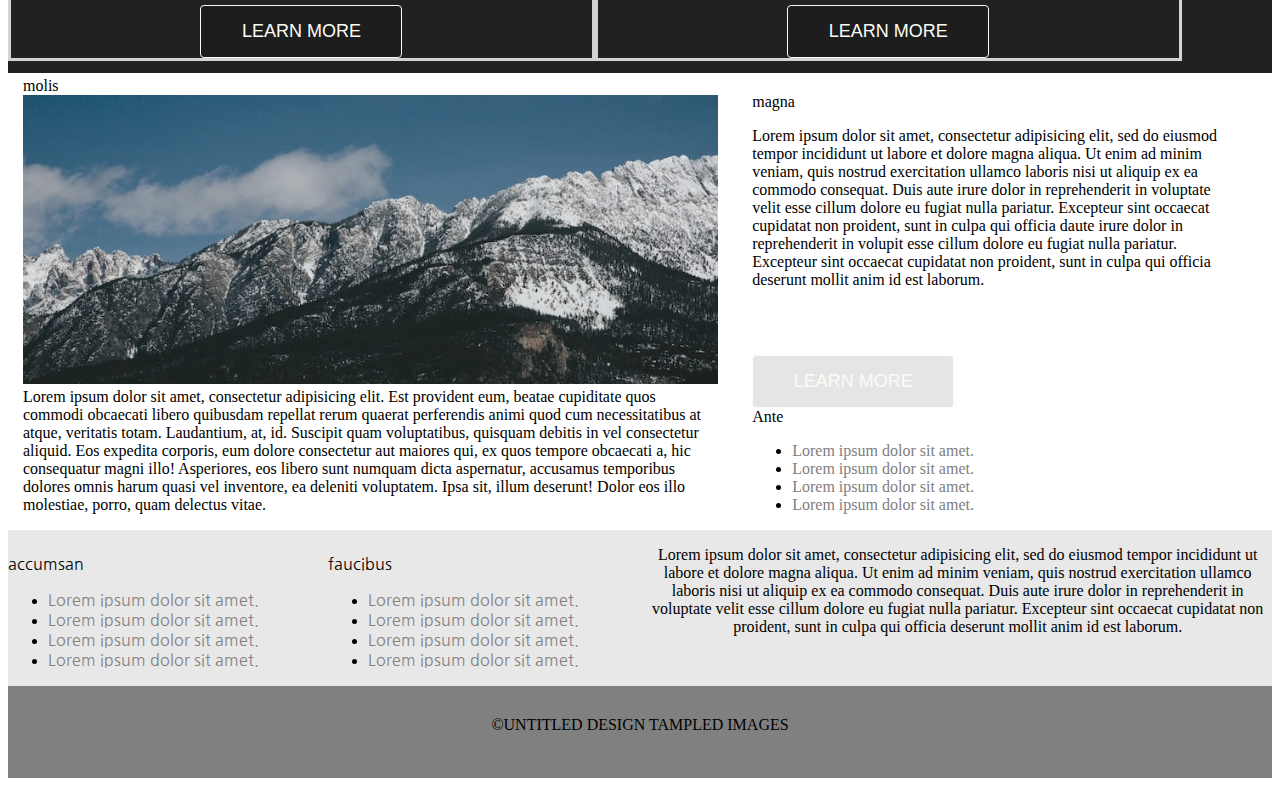
==== commit 3e07e795: "ver5" ====
--- a/V7-ion/index.html
+++ b/V7-ion/index.html
@@ -119,7 +119,7 @@
   </div>
 </section>
 
-  <section class="s5">
+<section class="s5">
     <div class="container">
   accumsan
   <ul>
@@ -140,14 +140,24 @@
 </ul>
     </div>
 
-    <div class="container">
-      Lorem ipsum dolor sit amet, consectetur adipisicing elit, sed do eiusmod tempor incididunt ut labore et dolore magna aliqua. Ut enim ad minim veniam, quis nostrud exercitation ullamco laboris nisi ut aliquip ex ea commodo consequat. Duis aute irure dolor in reprehenderit in voluptate velit esse cillum dolore eu fugiat nulla pariatur. Excepteur sint occaecat cupidatat non proident, sunt in culpa qui officia deserunt mollit anim id est laborum.
-<i class="fa fa-twitter" aria-hidden="true"></i>
+    <div class="container2">
+      <p>Lorem ipsum dolor sit amet,
+         consectetur adipisicing elit,
+        sed do eiusmod tempor incididunt ut labore
+           et dolore magna aliqua. Ut enim ad minim veniam,
+            quis nostrud exercitation ullamco laboris nisi
+             ut aliquip ex ea commodo consequat. Duis aute
+              irure dolor in reprehenderit in voluptate velit
+               esse cillum dolore eu fugiat nulla pariatur.
+                Excepteur sint occaecat cupidatat non proident,
+                 sunt in culpa qui officia deserunt mollit anim
+                  id est laborum.</p>
+        <i class="fa fa-twitter"></i>
+        <i class="fa fa-eye-slash" aria-hidden="true"></i>
+          <img src="icon/TWITTER_icon-icons.com_65536.png" alt="">
+
     </div>
-
-  </section>
-
-
+</section>
 
 </body>
 
--- a/V7-ion/style.css
+++ b/V7-ion/style.css
@@ -196,7 +196,7 @@
 /*blocks*/
 .containerb
 {
-  background-color: black;
+  background-color: rgba(33, 33, 33, 1);
   text-align: center;
   background-sizvve: cover;
   width: 100%;
@@ -250,6 +250,17 @@
 }
 .s5{
   background-color: rgba(232, 232, 232, 1);
+
+}
+.s5 .container
+{
+  display: inline-block;
+  width: 25%;
+}
+.s5 .container2
+{
+  display: inline-block;
+  width: 49%;
 }
 /*footer*/
 footer
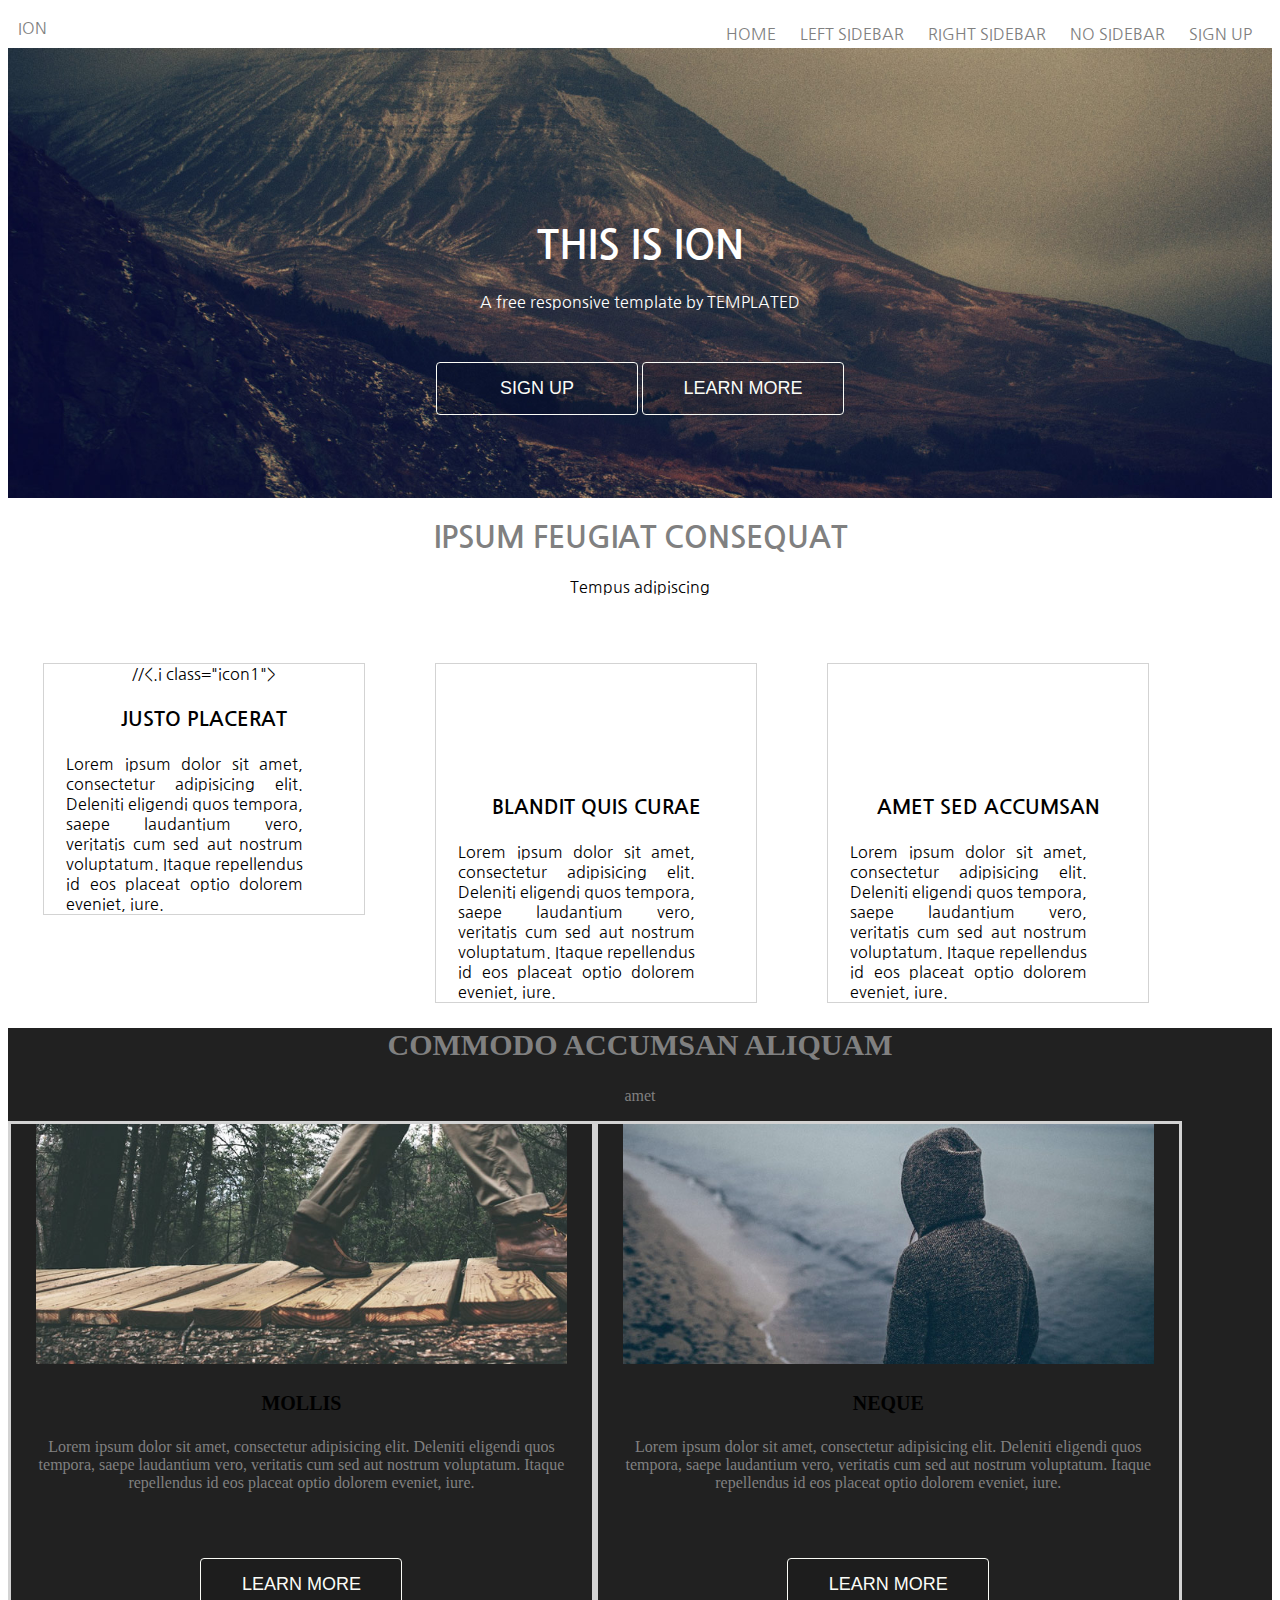
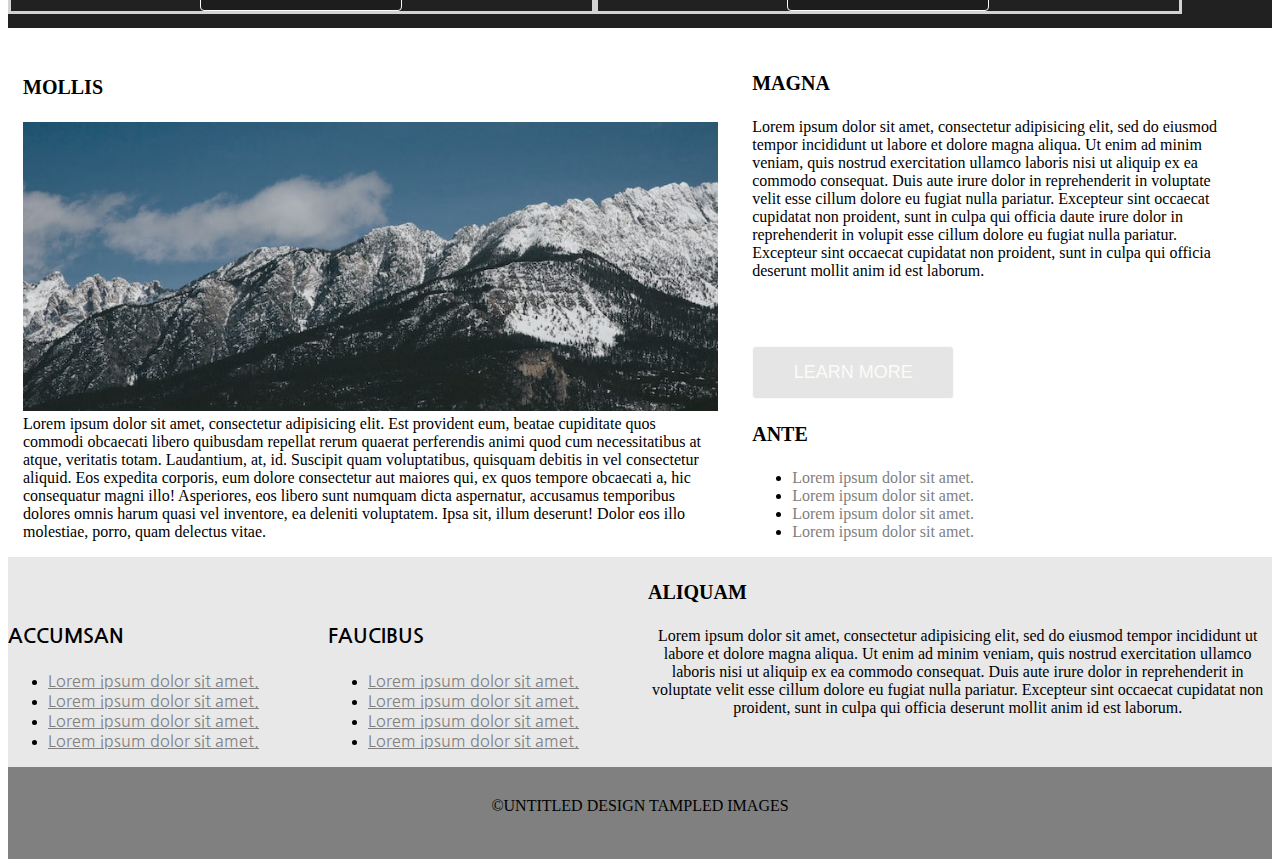
==== commit 24b0d278: "ver6" ====
--- a/V7-ion/index.html
+++ b/V7-ion/index.html
@@ -49,7 +49,7 @@
 
   <section>
     <div class="container">
-      <h3>ipsum feugiat consequat</h3>
+      <h2>ipsum feugiat consequat</h2>
     <p> Tempus adipiscing </p>
   </div>
 
@@ -58,17 +58,17 @@
         <div class="square">
           //<.i class="icon1"></i>
           <i class="icon fa-area-chart major"></i>
-          <h4>justo placerat</h4>
+          <h3>justo placerat</h3>
           <p>Lorem ipsum dolor sit amet, consectetur adipisicing elit. Deleniti eligendi quos tempora, saepe laudantium vero, veritatis cum sed aut nostrum voluptatum. Itaque repellendus id eos placeat optio dolorem eveniet, iure.</p>
         </div>
         <div class="square">
           <i class="icon2"></i>
-          <h4>blandit quis curae</h4>
+          <h3>blandit quis curae</h3>
           <p>Lorem ipsum dolor sit amet, consectetur adipisicing elit. Deleniti eligendi quos tempora, saepe laudantium vero, veritatis cum sed aut nostrum voluptatum. Itaque repellendus id eos placeat optio dolorem eveniet, iure.</p>
         </div>
         <div class="square">
           <i class="icon3"></i>
-          <h4>amet sed accumsan</h4>
+          <h3>amet sed accumsan</h3>
           <p>Lorem ipsum dolor sit amet, consectetur adipisicing elit. Deleniti eligendi quos tempora, saepe laudantium vero, veritatis cum sed aut nostrum voluptatum. Itaque repellendus id eos placeat optio dolorem eveniet, iure.</p>
         </div>
         </div>
@@ -77,17 +77,17 @@
 </section>
 
 <section class="containerb">
-        <h3>commodo accumsan aliquam</h3>
+        <h2>commodo accumsan aliquam</h2>
         <p> amet </p>
           <div class="square2">
             <img class="img" src="images/pic01.jpg" alt="">
-            <h4>neque</h4>
+            <h3>mollis</h3>
             <p>Lorem ipsum dolor sit amet, consectetur adipisicing elit. Deleniti eligendi quos tempora, saepe laudantium vero, veritatis cum sed aut nostrum voluptatum. Itaque repellendus id eos placeat optio dolorem eveniet, iure.</p>
             <a class="button" href="#">learn more</a>
           </div>
           <div class="square2">
             <img class="img" src="images/pic02.jpg" alt="">
-            <h4>neque</h4>
+            <h3>neque</h3>
             <p>Lorem ipsum dolor sit amet, consectetur adipisicing elit. Deleniti eligendi quos tempora, saepe laudantium vero, veritatis cum sed aut nostrum voluptatum. Itaque repellendus id eos placeat optio dolorem eveniet, iure.</p>
             <a class="button" href="#">learn more</a>
           </div>
@@ -95,7 +95,7 @@
 
 <section>
   <div class="container3">
-    molis
+    <h3>mollis</h3>
     <img class="img" src="images/pic03.jpg" alt="">
     <div>Lorem ipsum dolor sit amet, consectetur adipisicing elit. Est provident eum, beatae cupiditate quos commodi obcaecati libero quibusdam repellat rerum quaerat perferendis animi quod cum necessitatibus at atque, veritatis totam.
     Laudantium, at, id. Suscipit quam voluptatibus, quisquam debitis in vel consectetur aliquid. Eos expedita corporis, eum dolore consectetur aut maiores qui, ex quos tempore obcaecati a, hic consequatur magni illo!
@@ -103,12 +103,12 @@
   </div>
   <div class="container4">
     <div>
-      magna
+      <h3>magna</h3>
       <p>Lorem ipsum dolor sit amet, consectetur adipisicing elit, sed do eiusmod tempor incididunt ut labore et dolore magna aliqua. Ut enim ad minim veniam, quis nostrud exercitation ullamco laboris nisi ut aliquip ex ea commodo consequat. Duis aute irure dolor in reprehenderit in voluptate velit esse cillum dolore eu fugiat nulla pariatur. Excepteur sint occaecat cupidatat non proident, sunt in culpa qui officia daute irure dolor in reprehenderit in volupit esse cillum dolore eu fugiat nulla pariatur. Excepteur sint occaecat cupidatat non proident, sunt in culpa qui officia deserunt mollit anim id est laborum.</p>
       <a class="button" href="#">learn more</a>
     </div>
     <div>
-      Ante
+    <h3>Ante</h3>
       <ul>
         <li><a href="#">Lorem ipsum dolor sit amet.</a></li>
         <li><a href="#">Lorem ipsum dolor sit amet.</a></li>
@@ -121,7 +121,7 @@
 
 <section class="s5">
     <div class="container">
-  accumsan
+  <h3>accumsan</h3>
   <ul>
   <li><a href="#">Lorem ipsum dolor sit amet.</a></li>
   <li><a href="#">Lorem ipsum dolor sit amet.</a></li>
@@ -131,16 +131,20 @@
     </div>
 
     <div class="container">
-faucibus
-<ul>
-  <li><a href="#">Lorem ipsum dolor sit amet.</a></li>
-  <li><a href="#">Lorem ipsum dolor sit amet.</a></li>
-  <li><a href="#">Lorem ipsum dolor sit amet.</a></li>
-  <li><a href="#">Lorem ipsum dolor sit amet.</a></li>
-</ul>
+<h3>faucibus</h3>
+<div class="list">
+  <ul>
+    <li><a href="#">Lorem ipsum dolor sit amet.</a></li>
+    <li><a href="#">Lorem ipsum dolor sit amet.</a></li>
+    <li><a href="#">Lorem ipsum dolor sit amet.</a></li>
+    <li><a href="#">Lorem ipsum dolor sit amet.</a></li>
+  </ul>
+</div>
+
     </div>
 
     <div class="container2">
+      <h3>aliquam</h3>
       <p>Lorem ipsum dolor sit amet,
          consectetur adipisicing elit,
         sed do eiusmod tempor incididunt ut labore
--- a/V7-ion/style.css
+++ b/V7-ion/style.css
@@ -134,22 +134,23 @@
 }
 
 
+//h2 {
+//ont-size: 20px;
+
+//}
+
+
 h2 {
-font-size: 20px;
-
-}
-
-
-h3 {
 font-size: 30px;
 text-align: center;
 text-transform: uppercase;
 color: gray;
 }
 
-h4 {
-font-size: 1em;
+h3 {
+font-size: 20px;
 line-height: 1.5em;
+text-transform: uppercase;
 }
 .squares
 {
@@ -225,6 +226,7 @@
 }
 .img{
   width: 100%;
+  radius: 12px;
 }
 .containerb p
 {
@@ -262,6 +264,18 @@
   display: inline-block;
   width: 49%;
 }
+.s5 ul a{
+  color: gray;
+  text-decoration: underline;
+
+
+}
+.list
+{
+  list-style: none;
+}
+
+
 /*footer*/
 footer
 {
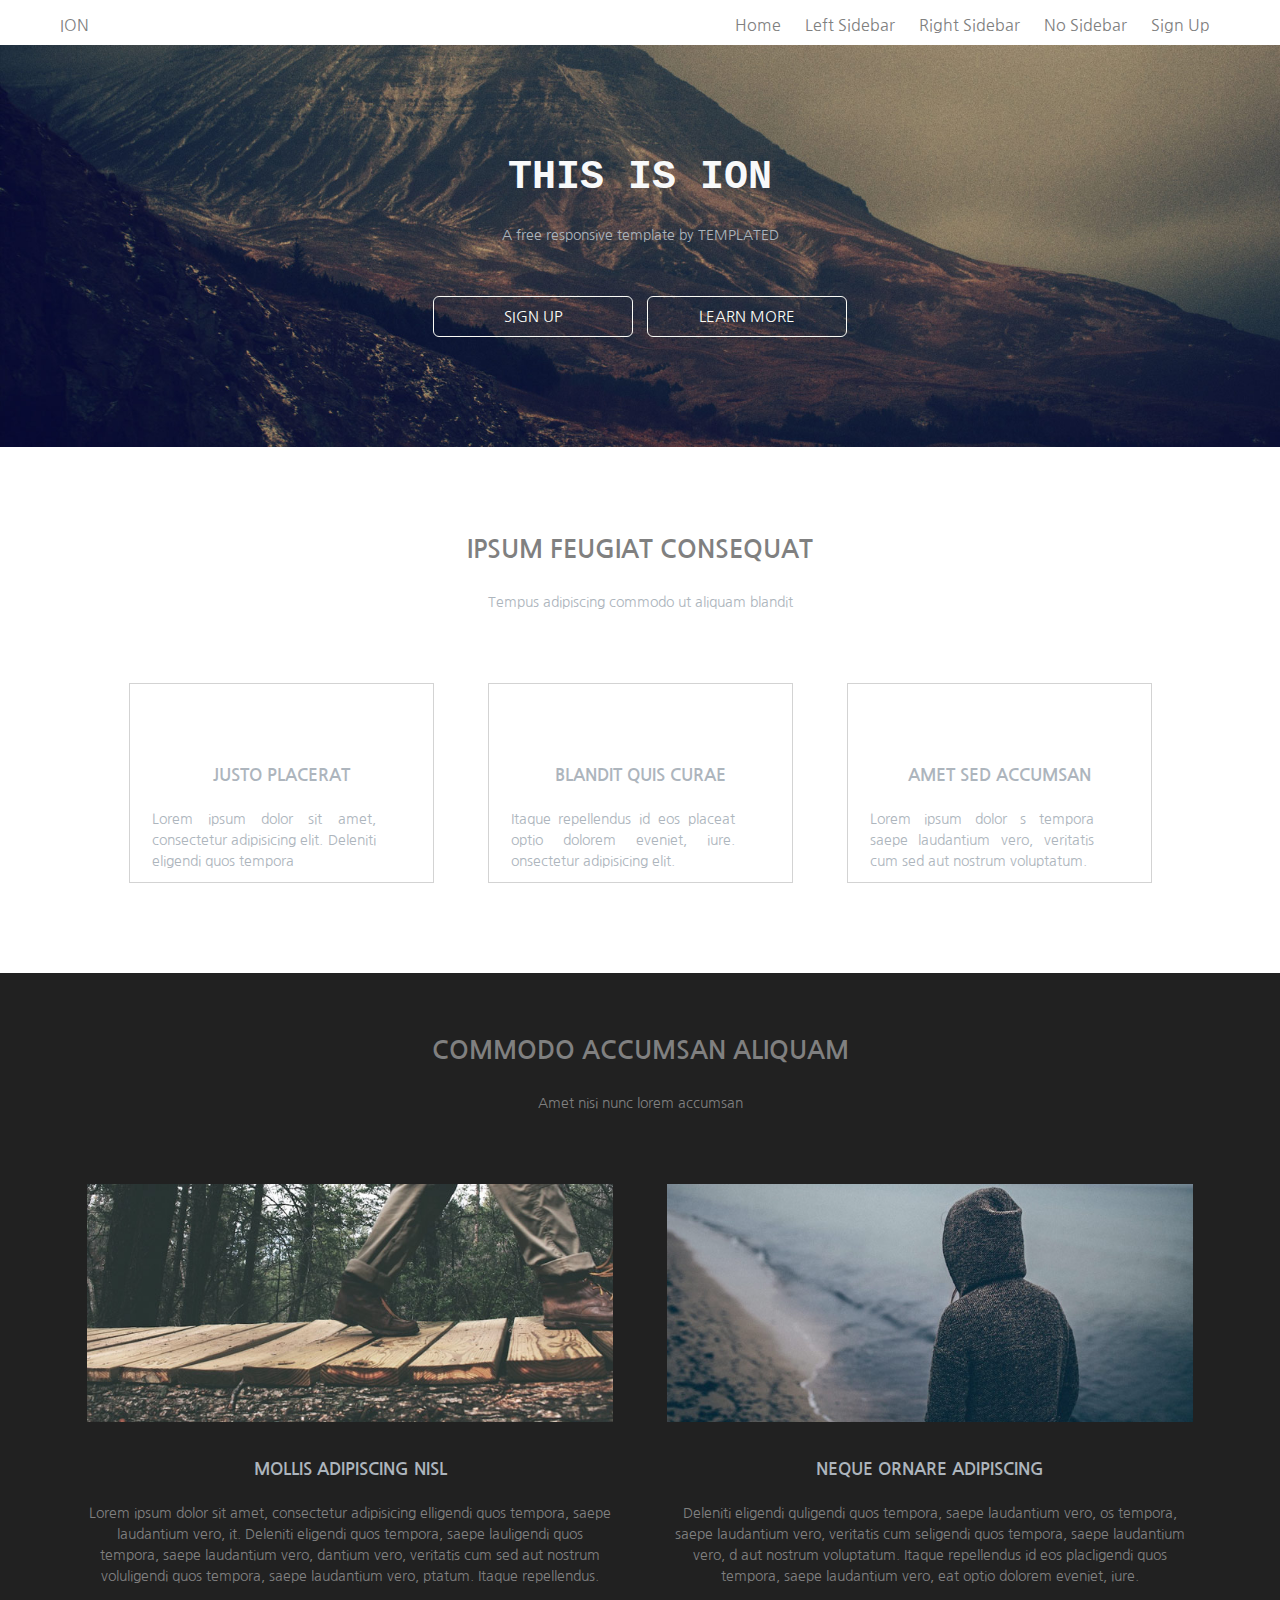
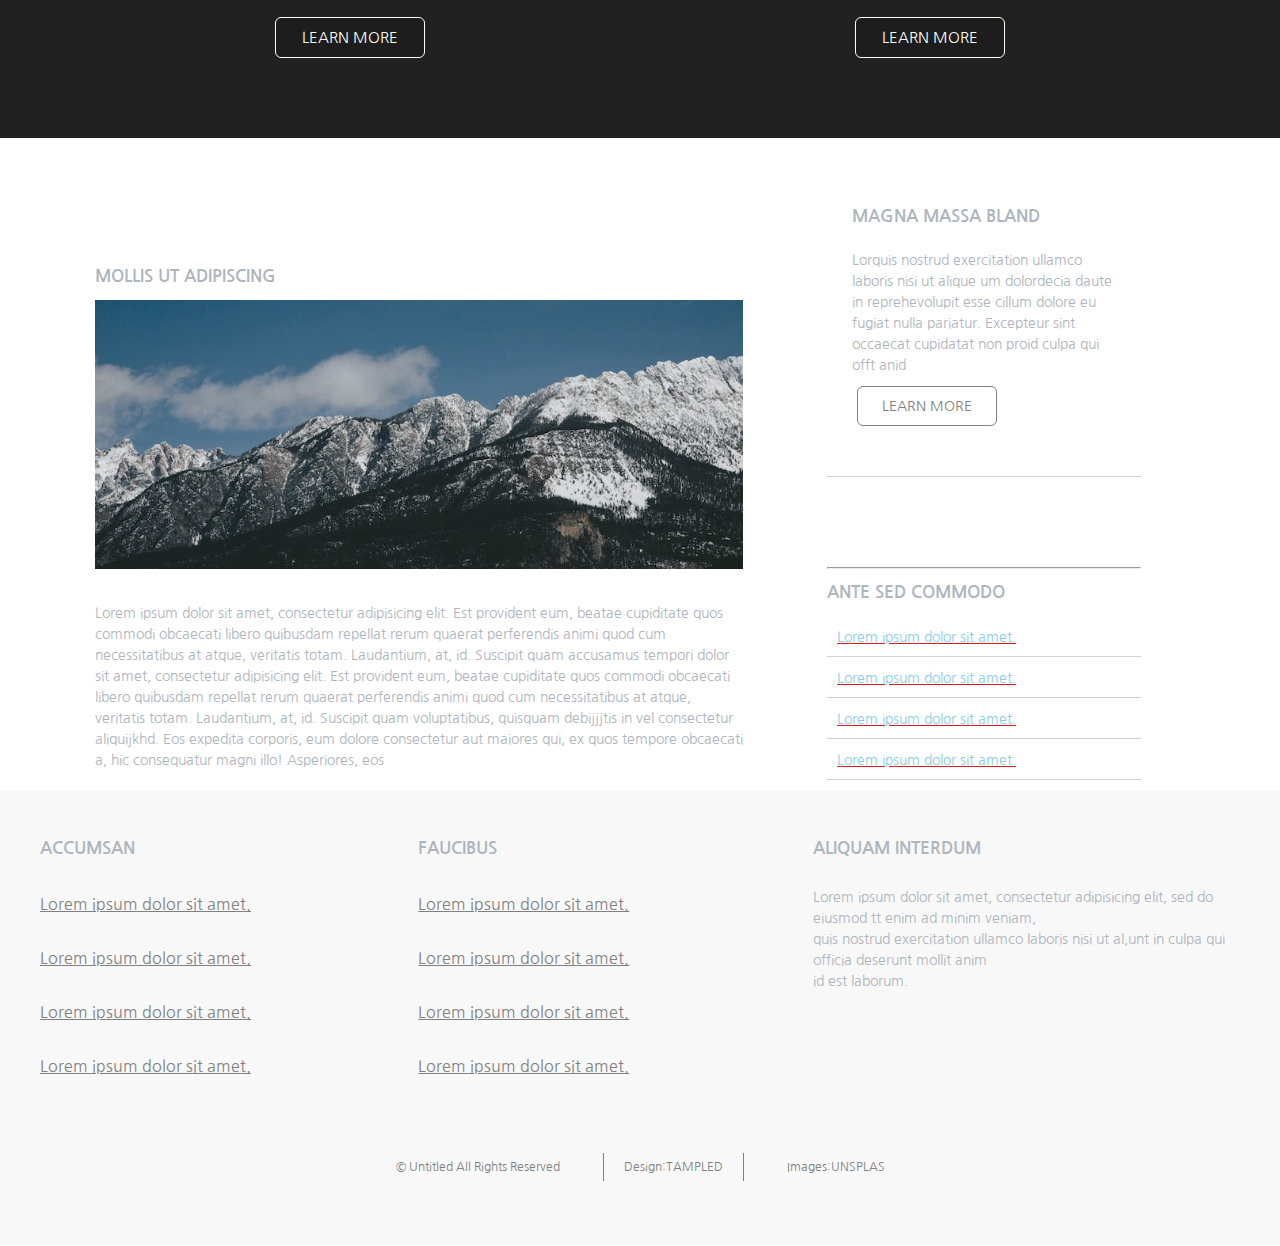
==== commit 6b3f66ce: "final" ====
--- a/V7-ion/index.html
+++ b/V7-ion/index.html
@@ -9,6 +9,8 @@
   <link rel="stylesheet" href="fonts.css">
   <link href="https://fonts.googleapis.com/css?family=Mukta+Malar" rel="stylesheet">
   <link href="https://fonts.googleapis.com/css?family=Nanum+Gothic" rel="stylesheet">
+<link rel="stylesheet" href="https://use.fontawesome.com/releases/v5.3.1/css/all.css" integrity="sha384-mzrmE5qonljUremFsqc01SB46JvROS7bZs3IO2EmfFsd15uHvIt+Y8vEf7N7fWAU" crossorigin="anonymous">
+
 </head>
 
 <body>
@@ -19,9 +21,10 @@
               <div class="logo">
                 <a href="#">ion</a>
               </div>
+            </div>
               <div class="menu">
                 <ul class="menuul">
-                  <li><a href="#">HOME</a></li>
+                  <li><a href="#">home</a></li>
                   <li><a href="#">Left Sidebar</a></li>
                   <li><a href="#">Right Sidebar</a></li>
                   <li><a href="#">No Sidebar</a></li>
@@ -29,48 +32,54 @@
                 </ul>
               </div>
             <div class="clear"></div>
-            </div>
+
         </nav>
     </div>
 </header>
 
 <div class="banner">
   <h1 class="uppercase">this is ion</h1>
-  <div class="text">A free responsive template by
-    <span class="uppercase">templated
-    </span>
-  </div>
+  <p>A free responsive template by
+    <span class="uppercase">templated</span>
+  </p>
   <a class="button" href="#">sign up</a>
   <a class="button" href="#">learn more</a>
 </div>
 
 
-
-
   <section>
     <div class="container">
       <h2>ipsum feugiat consequat</h2>
-    <p> Tempus adipiscing </p>
+      <p>Tempus adipiscing commodo ut aliquam blandit</p>
   </div>
 
   <section class="squares">
-      <div class="container">
-        <div class="square">
-          //<.i class="icon1"></i>
-          <i class="icon fa-area-chart major"></i>
+          <div class="square">
+          <i class="icon">
+          </i>
+
+
           <h3>justo placerat</h3>
-          <p>Lorem ipsum dolor sit amet, consectetur adipisicing elit. Deleniti eligendi quos tempora, saepe laudantium vero, veritatis cum sed aut nostrum voluptatum. Itaque repellendus id eos placeat optio dolorem eveniet, iure.</p>
+          <p>Lorem ipsum dolor sit amet, consectetur adipisicing elit.
+            Deleniti eligendi quos tempora</p>
         </div>
         <div class="square">
-          <i class="icon2"></i>
+          <i class="icon">
+
+          </i>
           <h3>blandit quis curae</h3>
-          <p>Lorem ipsum dolor sit amet, consectetur adipisicing elit. Deleniti eligendi quos tempora, saepe laudantium vero, veritatis cum sed aut nostrum voluptatum. Itaque repellendus id eos placeat optio dolorem eveniet, iure.</p>
+          <p>Itaque repellendus id eos placeat
+             optio dolorem eveniet, iure.
+             onsectetur adipisicing elit.</p>
         </div>
         <div class="square">
-          <i class="icon3"></i>
+          <i class="icon">
+
+          </i>
           <h3>amet sed accumsan</h3>
-          <p>Lorem ipsum dolor sit amet, consectetur adipisicing elit. Deleniti eligendi quos tempora, saepe laudantium vero, veritatis cum sed aut nostrum voluptatum. Itaque repellendus id eos placeat optio dolorem eveniet, iure.</p>
-        </div>
+          <p>Lorem ipsum dolor s tempora
+            saepe laudantium vero, veritatis
+            cum sed aut nostrum voluptatum.</p>
         </div>
   </section>
 <div class="clear"></div>
@@ -78,37 +87,50 @@
 
 <section class="containerb">
         <h2>commodo accumsan aliquam</h2>
-        <p> amet </p>
+        <p>Amet nisi nunc lorem accumsan</p>
           <div class="square2">
             <img class="img" src="images/pic01.jpg" alt="">
-            <h3>mollis</h3>
-            <p>Lorem ipsum dolor sit amet, consectetur adipisicing elit. Deleniti eligendi quos tempora, saepe laudantium vero, veritatis cum sed aut nostrum voluptatum. Itaque repellendus id eos placeat optio dolorem eveniet, iure.</p>
+            <h3>mollis adipiscing nisl</h3>
+            <p>Lorem ipsum dolor sit amet,
+			consectetur adipisicing elligendi quos tempora, saepe laudantium vero, it.
+			Deleniti eligendi quos tempora, saepe lauligendi quos tempora, saepe laudantium vero, dantium vero,
+			veritatis cum sed aut nostrum voluligendi quos tempora, saepe laudantium vero, ptatum. Itaque repellendus.</p>
             <a class="button" href="#">learn more</a>
           </div>
           <div class="square2">
             <img class="img" src="images/pic02.jpg" alt="">
-            <h3>neque</h3>
-            <p>Lorem ipsum dolor sit amet, consectetur adipisicing elit. Deleniti eligendi quos tempora, saepe laudantium vero, veritatis cum sed aut nostrum voluptatum. Itaque repellendus id eos placeat optio dolorem eveniet, iure.</p>
+            <h3>neque ornare adipiscing</h3>
+            <p>Deleniti eligendi quligendi quos tempora, saepe laudantium vero, os tempora, saepe laudantium vero,
+			veritatis cum seligendi quos tempora, saepe laudantium vero, d aut nostrum voluptatum. Itaque repellendus id
+			eos placligendi quos tempora, saepe laudantium vero, eat optio dolorem eveniet, iure.</p>
             <a class="button" href="#">learn more</a>
           </div>
 </section>
 
-<section>
+<section class="container">
   <div class="container3">
-    <h3>mollis</h3>
+    <h3>mollis ut adipiscing</h3>
     <img class="img" src="images/pic03.jpg" alt="">
-    <div>Lorem ipsum dolor sit amet, consectetur adipisicing elit. Est provident eum, beatae cupiditate quos commodi obcaecati libero quibusdam repellat rerum quaerat perferendis animi quod cum necessitatibus at atque, veritatis totam.
-    Laudantium, at, id. Suscipit quam voluptatibus, quisquam debitis in vel consectetur aliquid. Eos expedita corporis, eum dolore consectetur aut maiores qui, ex quos tempore obcaecati a, hic consequatur magni illo!
-    Asperiores, eos libero sunt numquam dicta aspernatur, accusamus temporibus dolores omnis harum quasi vel inventore, ea deleniti voluptatem. Ipsa sit, illum deserunt! Dolor eos illo molestiae, porro, quam delectus vitae.</div>
+    <p>Lorem ipsum dolor sit amet, consectetur adipisicing elit. Est provident eum, beatae cupiditate quos commodi obcaecati libero quibusdam repellat rerum quaerat perferendis animi quod cum necessitatibus at atque, veritatis totam.
+    Laudantium, at, id. Suscipit quam accusamus tempori
+	dolor sit amet, consectetur adipisicing elit. Est provident eum, beatae cupiditate quos commodi obcaecati libero quibusdam repellat rerum quaerat perferendis animi quod cum necessitatibus at atque, veritatis totam.
+    Laudantium, at, id. Suscipit quam voluptatibus, quisquam debijjjtis in vel consectetur aliquijkhd. Eos expedita corporis, eum dolore consectetur aut maiores qui, ex quos tempore obcaecati a, hic consequatur magni illo!
+    Asperiores, eos
+	</p>
   </div>
   <div class="container4">
-    <div>
-      <h3>magna</h3>
-      <p>Lorem ipsum dolor sit amet, consectetur adipisicing elit, sed do eiusmod tempor incididunt ut labore et dolore magna aliqua. Ut enim ad minim veniam, quis nostrud exercitation ullamco laboris nisi ut aliquip ex ea commodo consequat. Duis aute irure dolor in reprehenderit in voluptate velit esse cillum dolore eu fugiat nulla pariatur. Excepteur sint occaecat cupidatat non proident, sunt in culpa qui officia daute irure dolor in reprehenderit in volupit esse cillum dolore eu fugiat nulla pariatur. Excepteur sint occaecat cupidatat non proident, sunt in culpa qui officia deserunt mollit anim id est laborum.</p>
+    <div class="container41">
+      <h3>magna massa bland</h3>
+      <p>Lorquis nostrud exercitation ullamco laboris nisi ut alique um dolordecia daute  in reprehevolupit esse cillum dolore eu fugiat nulla pariatur. Excepteur sint occaecat cupidatat non proid culpa qui offt anid</p>
       <a class="button" href="#">learn more</a>
     </div>
+      <hr>
+	  
+	  
+	  
     <div>
-    <h3>Ante</h3>
+
+    <h3>Ante sed commodo</h3>
       <ul>
         <li><a href="#">Lorem ipsum dolor sit amet.</a></li>
         <li><a href="#">Lorem ipsum dolor sit amet.</a></li>
@@ -120,7 +142,7 @@
 </section>
 
 <section class="s5">
-    <div class="container">
+    <div class="container2">
   <h3>accumsan</h3>
   <ul>
   <li><a href="#">Lorem ipsum dolor sit amet.</a></li>
@@ -130,35 +152,34 @@
   </ul>
     </div>
 
-    <div class="container">
+    <div class="container2">
 <h3>faucibus</h3>
-<div class="list">
+
   <ul>
-    <li><a href="#">Lorem ipsum dolor sit amet.</a></li>
+     <li><a href="#">Lorem ipsum dolor sit amet.</a></li>
     <li><a href="#">Lorem ipsum dolor sit amet.</a></li>
     <li><a href="#">Lorem ipsum dolor sit amet.</a></li>
     <li><a href="#">Lorem ipsum dolor sit amet.</a></li>
   </ul>
-</div>
+
 
     </div>
 
-    <div class="container2">
-      <h3>aliquam</h3>
+    <div class="container21">
+      <h3>aliquam interdum</h3>
       <p>Lorem ipsum dolor sit amet,
          consectetur adipisicing elit,
-        sed do eiusmod tempor incididunt ut labore
-           et dolore magna aliqua. Ut enim ad minim veniam,
+        sed do eiusmod tt enim ad minim veniam,<br>
             quis nostrud exercitation ullamco laboris nisi
-             ut aliquip ex ea commodo consequat. Duis aute
-              irure dolor in reprehenderit in voluptate velit
-               esse cillum dolore eu fugiat nulla pariatur.
-                Excepteur sint occaecat cupidatat non proident,
-                 sunt in culpa qui officia deserunt mollit anim
+             ut al,unt in culpa qui officia deserunt mollit anim<br>
                   id est laborum.</p>
-        <i class="fa fa-twitter"></i>
-        <i class="fa fa-eye-slash" aria-hidden="true"></i>
-          <img src="icon/TWITTER_icon-icons.com_65536.png" alt="">
+
+        <a href="https://twitter.com/"><i class="fab fa-twitter"></i></a>
+        <a href="https://uk-ua.facebook.com/"><i class="fab fa-facebook-f"></i></a>
+        <a href="https://www.instagram.com/"><i class="fab fa-instagram"></i></a>
+        <a href="https://www.linkedin.com/"><i class="fab fa-linkedin-in"></i></a>
+        <a href="https://www.pinterest.com/"><i class="fab fa-pinterest"></i></a>
+
 
     </div>
 </section>
@@ -166,7 +187,8 @@
 </body>
 
 <footer>
-<span class="copy">©Untitled</span>
-<span class="design"> Design TAMPLED</span>
-<span class="images"> Images</span>
+
+<span class="copy">© Untitled All rights reserved</span>
+<span class="design">Design:<a href="https://www.pinterest.com/">TAMPLED</a></span>
+<span class="images"> Images:<a href="https://www.pinterest.com/">UNSPLAS</a></span>
 </html>
--- a/V7-ion/style.css
+++ b/V7-ion/style.css
@@ -1,3 +1,8 @@
+*
+{margin: 0;
+padding: 0;
+box-sizing: border-box;
+}
 .clear
 {
   clear: both;
@@ -13,24 +18,15 @@
 	text-transform: uppercase;
 
 }
-.container
-{
-	width: 100%;
-	max-width: 1280px;
-	margin: 0 auto;
-  font-family: 'Nanum Gothic', sans-serif;
-
-}
+
 header {
   background: #fff;
   color: #555f66;
-  height: 40px;
-  left: 0;
-  position: relative;
-  top: 0;
-  width: 100%;
-  z-index: 1;
-
+  padding-bottom: 10px;
+
+}
+body{
+  font-family: 'Nanum Gothic', sans-serif;
 }
 /* logo,menu */
 .logo,.menu
@@ -43,25 +39,29 @@
   width: 20%;
 	padding-top: 10px;
   padding-left: 10px;
-  /*padding-top: 30px;*/
+
 }
 .menu
 {
   float: right;
   width: 70%;
-  /*padding-top: 30px;*/
+  height: 30px;
+  padding-top: 10px;
   text-align: right;
-
-}
+}
+
 .menuul
 {
   list-style: none;
   padding-right: 10px;
+
 }
 .menuul li
 {
-  display: inline;
+  display: inline-block;
   padding: 0px 10px;
+  text-transform: capitalize;
+
 
 
 }
@@ -69,16 +69,18 @@
 {
   color: white;
 	background-color: skyblue;
-	border-radius: 10px;
-
-}
+  padding: 6px 10px;
+	border-radius: 5px;
+}
+/* logo,menu */
 
 /*banner*/
 
 .banner
 {
-  height: 300px;
-	padding-top: 150px;
+
+	padding-top: 110px;
+  padding-bottom: 110px;
   background-image: url("images/banner.jpg");
   background-size: cover;
   background-position: center center;
@@ -86,87 +88,295 @@
   text-align: center;
   position: relative;
 }
-p{
-  text-align: center;
+.banner p
+{
+  color: rgb(173,181,189);
+  padding-top: 25px;
 }
 
 
 .button
 {
-  background: rgba(0, 0, 0, 0.1);;
+  background: rgba(0, 0, 0, 0.0);
   color: #fbfcf7;
   display: inline-block;
   width: 200px;
-  padding: 15px 0;
-  margin: 0 auto;
+  padding: 10px 0;
+  margin: 40px 5px 0px 5px;
   text-transform: uppercase;
-  font-family: "Aria", sans-serif;
-  font-size: 18px;
-  text-align: center;
-  margin-top: 50px;
+  font-size: 15px;
+  text-align: center;
   text-decoration: none;
   border-width: medium;
-	border-radius: 4px;
+	border-radius: 6px;
   border-color: gray;
   border: 1px solid;
 }
 .button:hover
 {
   color: white;
-	background-color: skyblue;
+	background-color: rgb(98,158,210);
 	border-radius: 4px;
-}
-
-
-
+  border-color: rgb(98,158,210);
+}
+
+.containerb .button
+{
+  background: rgba(0, 0, 0, 0.1);
+  color: #fbfcf7;
+  display: inline-block;
+  width: 150px;
+  padding: 10px 0;
+  margin: 20px 5px 20px 5px;
+  text-transform: uppercase;
+  font-size: 15px;
+  text-align: center;
+  text-decoration: none;
+  border-width: medium;
+	border-radius: 6px;
+  border-color: gray;
+  border: 1px solid;
+}
+.containerb .button:hover
+{
+  color: white;
+	background-color: rgb(98,158,210);
+	border-radius: 4px;
+  border-color: rgb(98,158,210);
+}
+.container4 .button
+{
+	background: rgba(0, 0, 0, 0.0);
+  color: grey;
+  display: inline-block;
+  width: 140px;
+  padding: 10px 0;
+  margin: 0px 5px 40px 5px;
+  text-transform: uppercase;
+  font-size: 14px;
+  text-align: center;
+  text-decoration: none;
+  border-width: medium;
+	border-radius: 6px;
+  border-color: gray;
+  border: 1px solid;
+}
+.container4 .button:hover
+{
+  color: white;
+	background-color: rgb(98,158,210);
+	border-radius: 4px;
+  border-color: rgb(98,158,210);
+}
+
+
+/*img*/
+.img{
+  width: 100%;
+
+      margin-bottom: 20px;
+}
+
+.square .icon
+{	display: inline-block;
+	width: 24px;
+	height: 64px;
+	background-size: auto;
+	margin: 0px 0;
+  text-align: center;
+}
+
+/*img*/
+/*blocks*/
+.container
+{
+	max-width: 100%;
+	margin: 0 50px;
+  padding-top: 5px;
+  font-family: 'Nanum Gothic', sans-serif;
+
+}
+section .container
+{
+	max-width: 100%;
+	margin: 0px 0;
+  padding-top: 70px;
+  font-family: 'Nanum Gothic', sans-serif;
+
+}
+.squares
+{
+	padding: 60px 30px;
+  text-align: center;
+
+}
+.square
+{
+  display: inline-block;
+  width: 25%;
+	padding: 0px 2px;
+	text-align: center;
+  border: 1px solid;
+  border-color: lightgray;
+  margin: 0 25px;
+
+}
+.containerb
+{
+  background-color: rgba(33, 33, 33, 1);
+  text-align: center;
+ width: 100%;
+	margin: 30px 0px;
+  padding-top: 45px;
+  font-family: 'Nanum Gothic', sans-serif;
+  background-size: cover;
+  background-position: center;
+  position: relative;
+}
+}
+.column
+{
+  display: inline-block;
+}
+.square2
+{
+  display: inline-block;
+	float: center;
+	width: 45%;
+	padding: 0 25px;
+	text-align: center;
+  margin: 60px 0px;
+}
+.containerb p
+{
+  text-align: center;
+  color: grey;
+  line-height: 1.5;
+}
+.container3, .container4
+{
+  display: inline-block;
+  margin: 0 15px;
+}
+
+.container3{
+
+  padding: 30px 30px;
+  width: 60%;
+
+  padding: 10px 30px;
+}
+.container3 p{
+text-align: left;
+line-height: 1.5;
+}
+
+.container4{
+
+  width: 30%;
+  position: relative;
+
+  padding: 10px 20px;
+  }
+.container41{
+
+margin-bottom: 90px;
+border-bottom: 1px solid;
+border-color: lightgray;
+padding: 10px 25px;}
+
+.container4 p{
+  width: 100%;
+  text-align: left;
+  line-height: 1.5;
+}
+.s5{
+  background-color: rgba(248, 248, 248, 1);
+  padding: 20px 0px;
+  line-height: 1.5;
+  }
+
+.s5 .container2
+{
+  display: inline-block;
+  width: 23%;
+  margin: 10px 40px;
+
+
+}
+.s5 .container21
+{
+  float: right;
+  margin: 10px 40px;
+  position: absolute;
+  display: inline-block;
+  width: 38.5%;
+    padding: 0px 20px;
+}
+.container21 a
+{
+  margin: 0px 5px 15px 5px;
+  font-size: 25px;
+  color: rgba(185, 185, 185, 1);
+  padding: 20px 10px;
+  line-height: 1.5;
+}
+.container21 p{
+  width: 100%;
+  text-align: left;
+  line-height: 1.5;
+}
+
+/*blocks*/
+/*text*/
 h1
 {
-  color: white;
+  color: rgb(248,249,250);
   font-size: 40px;
   font-family: monospace;
-  font-family: 'Nanum Gothic', sans-serif;
-
-
-}
-.banner .text{
-  color: white;
-font-family: 'Nanum Gothic', sans-serif;
-}
-
-
-//h2 {
-//ont-size: 20px;
-
-//}
-
-
+}
 h2 {
-font-size: 30px;
+font-size: 25px;
 text-align: center;
 text-transform: uppercase;
 color: gray;
+margin: 20px 0;
 }
 
 h3 {
-font-size: 20px;
-line-height: 1.5em;
+font-size: 17px;
 text-transform: uppercase;
-}
-.squares
-{
-	padding: 50px 0;
-
-}
-.square
-{
-  display: inline-block;
-	float: left;
-	width: 25%;
-	padding: 0 2px;
-	text-align: center;
-  border: 1px solid;
-  border-color: lightgray;
-  margin: 0 35px;
+color: rgb(173,181,189);
+margin: 15px 0;
+}
+
+p{
+  text-align: center;
+  color: rgb(173,181,189);
+  font-size: 14px;
+padding: 10px 0;
+line-height: 1.5;
+
+}
+
+.text
+{
+  color: grey;
+}
+.s5 ul a{
+  color: gray;
+  text-decoration: underline;
+
+
+}
+.container2 ul{
+  display: list-item;
+    list-style: none;
+
+}
+.container2 li{
+
+  padding: 15px 0;
 
 }
 .square h4
@@ -182,111 +392,51 @@
 	margin: 0 20px;
 	font-weight:200;
 	text-align: justify;
-}
-.square .icon1,.square .icon2,.square .icon3
-{	display: inline-block;
-	width: 24px;
-	height: 64px;
-	background-size: auto;
-	margin: 20px 0;
-}
-.definition_item .icon1
-{
-		background: url("images/lamp.png") no-repeat center center;
-}
-/*blocks*/
-.containerb
-{
-  background-color: rgba(33, 33, 33, 1);
-  text-align: center;
-  background-sizvve: cover;
-  width: 100%;
-  height: 600px;
-}
-.text
-{
-  color: grey;
-}
-
-.column
-{
-  display: inline-block;
-}
-.square2
-{
-  display: inline-block;
-	float: left;
-	width: 42%;
-	padding: 0 25px;
-	text-align: center;
-  border-style: solid;
-  border-color: lightgray;
-  margin: 0 0px;
-
-}
-.img{
-  width: 100%;
-  radius: 12px;
-}
-.containerb p
-{
-  text-align: center;
-  color: grey;
-}
-.container3, .container4
-{
-  display: inline-block;
-  margin: 0 15px;
-}
-
-.container3{
-  width: 55%;
-}
-.container4{
-  padding-top: 20px;
-  width: 37%;
-}
-.container4 p{
-  width: 100%;
-  text-align: left;
-}
-.s5{
-  background-color: rgba(232, 232, 232, 1);
-
-}
-.s5 .container
-{
-  display: inline-block;
-  width: 25%;
-}
-.s5 .container2
-{
-  display: inline-block;
-  width: 49%;
-}
-.s5 ul a{
-  color: gray;
-  text-decoration: underline;
-
-
-}
-.list
+	line-height: 1.5;
+}
+.container4 ul
 {
   list-style: none;
-}
+
+}
+.container4 li
+{
+  padding: 10px 10px;
+  border-bottom: 1px solid;
+border-color: lightgray;
+color: #DA1C1C;
+    text-decoration: underline;
+}
+.container4 li a
+{
+  color: skyblue;
+  font-size: 14px;
+
+}
+/*text*/
 
 
 /*footer*/
 footer
 {
-	height: 92px;
+	height: 122px;
 	text-align: center;
-	background-color: grey;
-	text-transform: uppercase;
+  font-size: 12px;
+  color: grey;
+	background-color: rgba(248, 248, 248, 1);
+	text-transform: capitalize;
+	line-height: 1.5;
 }
 footer span
 {
 	display: inline-block;
-	margin: 30px 0;
-
-}
+	margin: 30px 20px;
+}
+.design
+{
+  border-left: 1px solid;
+  border-right: 1px solid;
+  border-color: grey;
+  padding: 5px 20px;
+}
+/*footer*/
